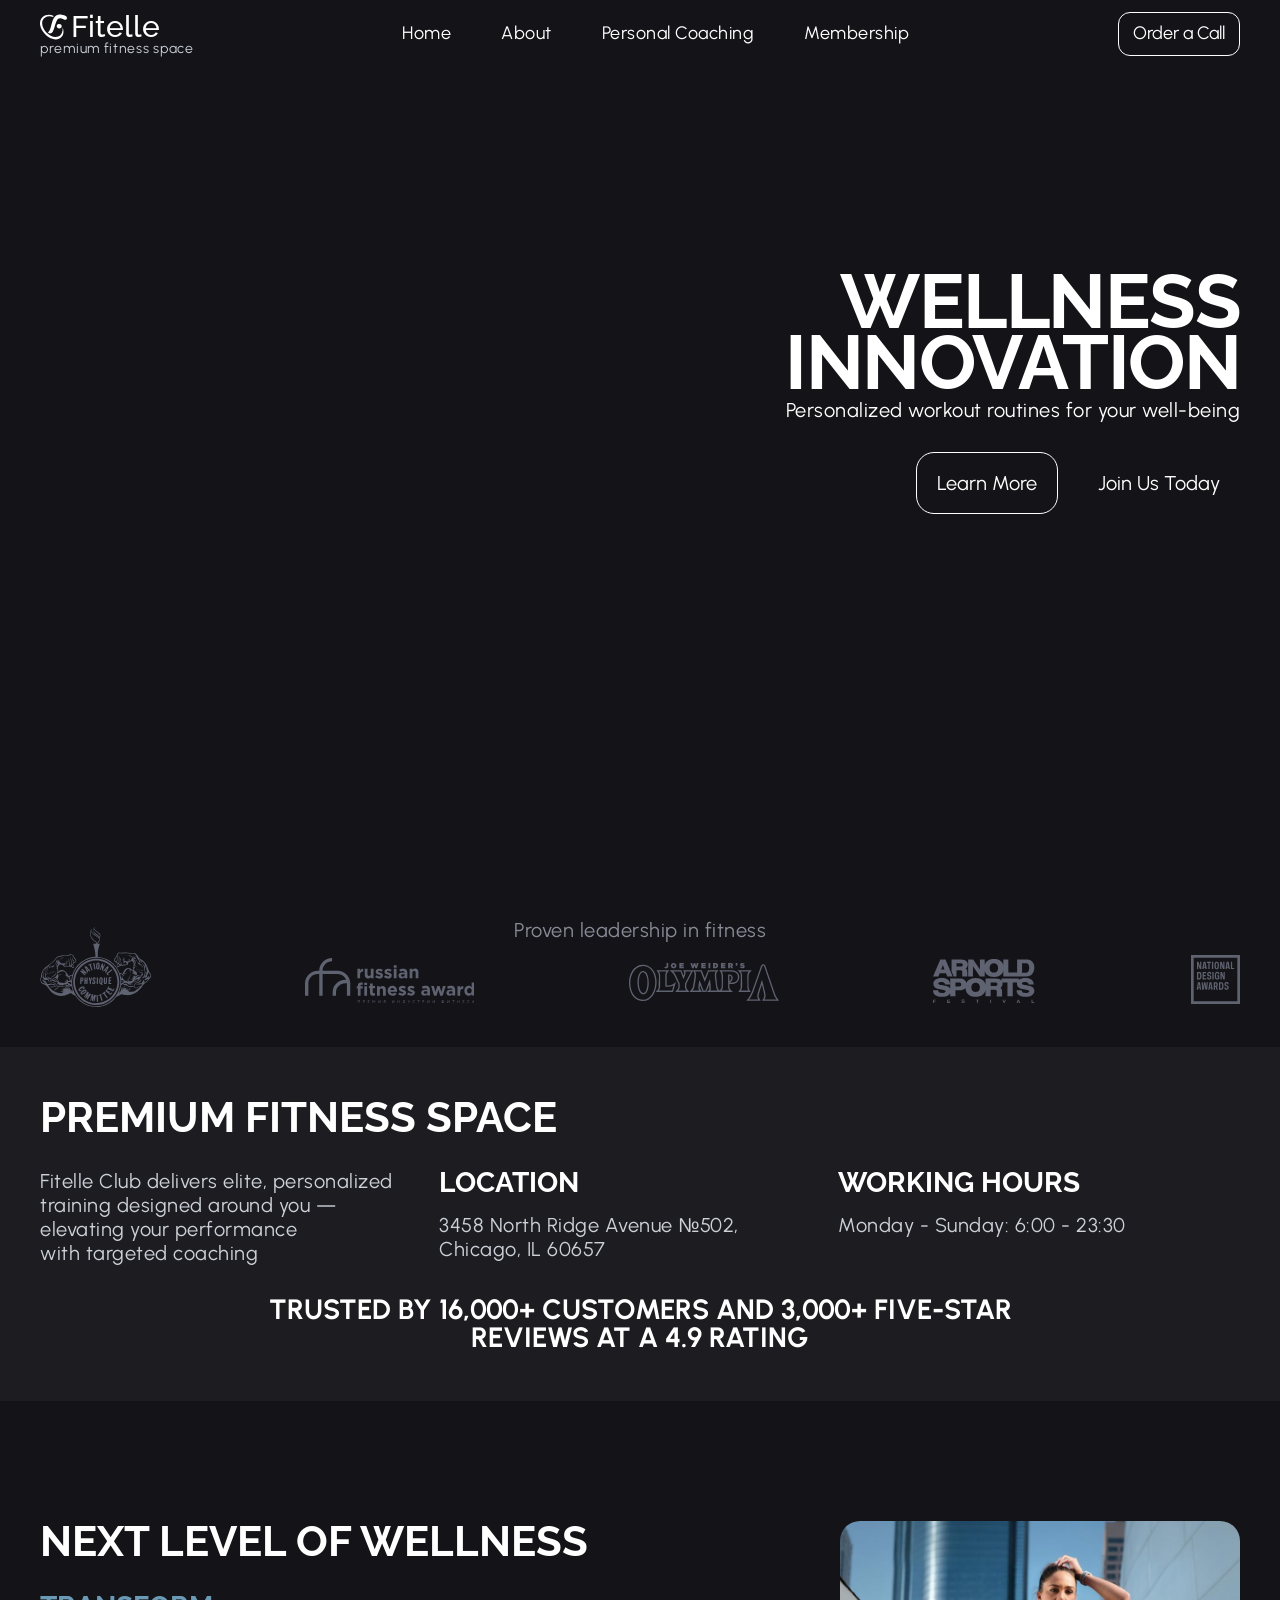
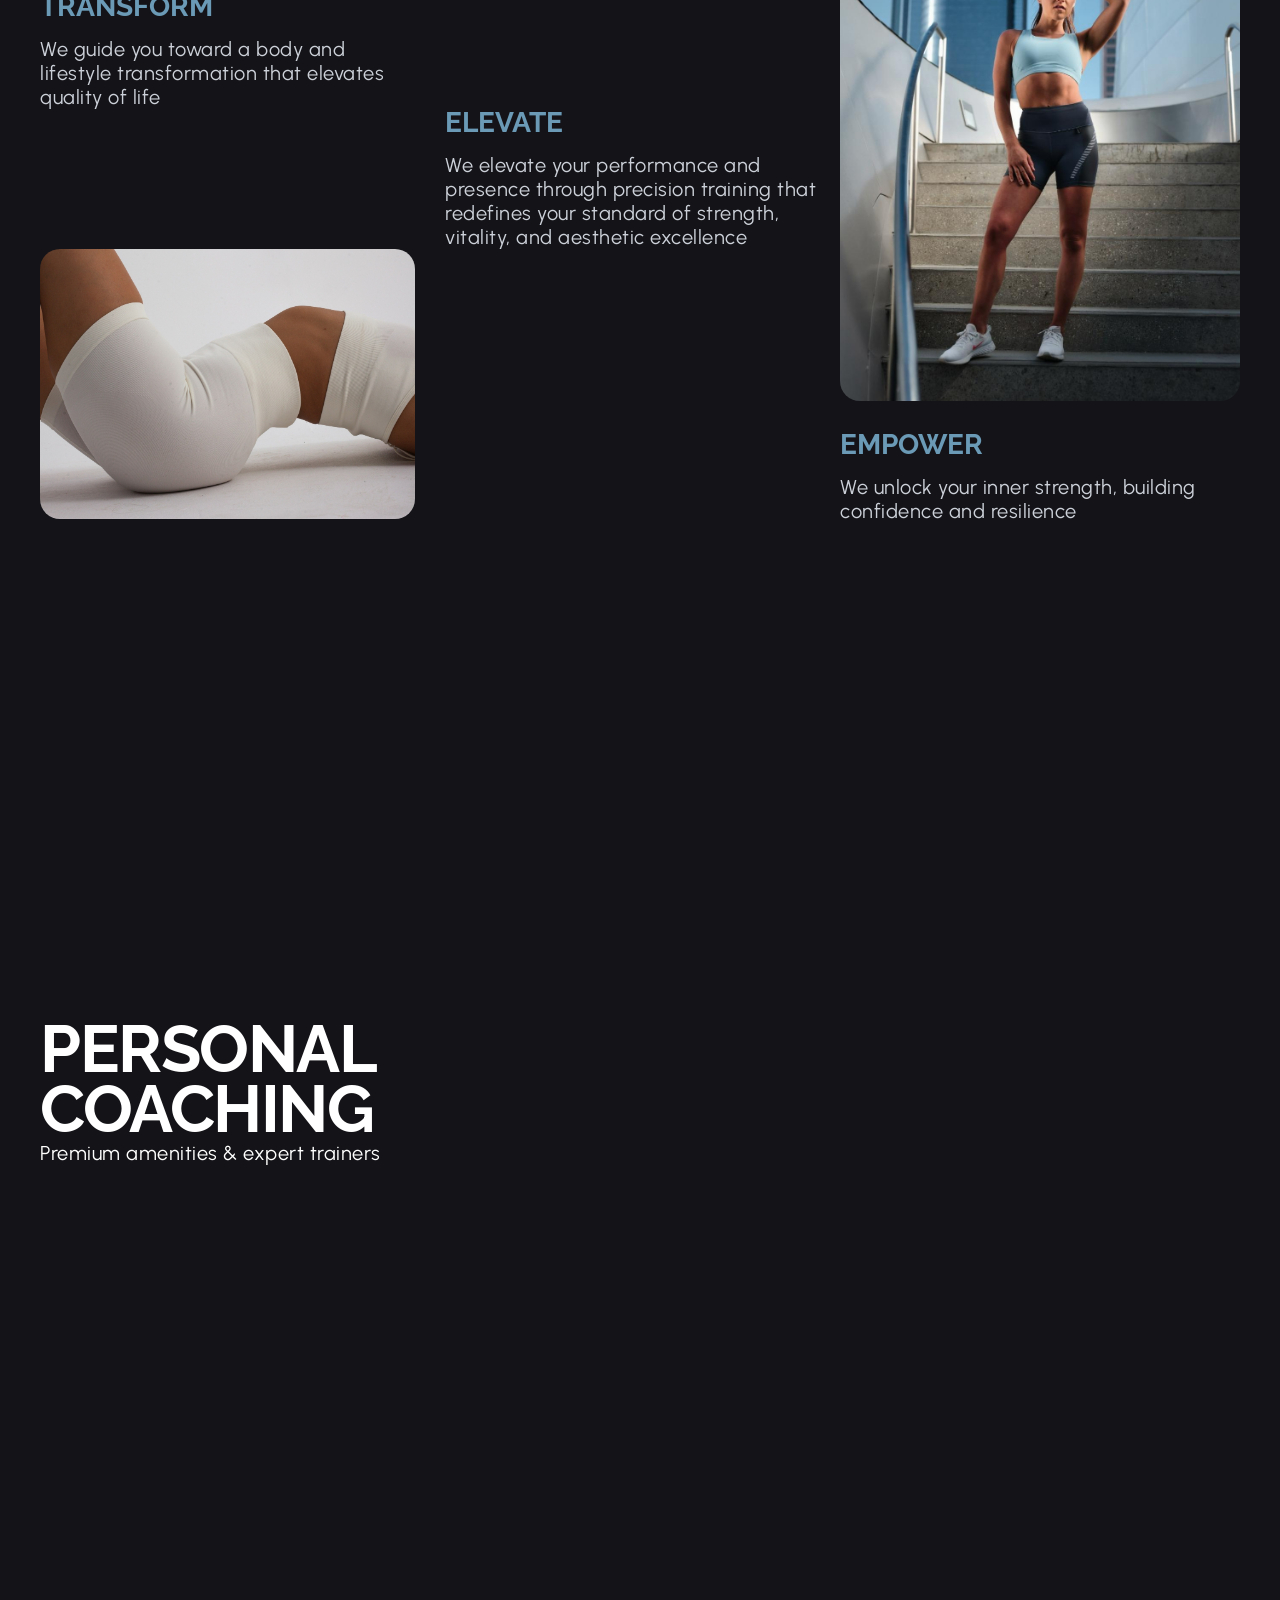
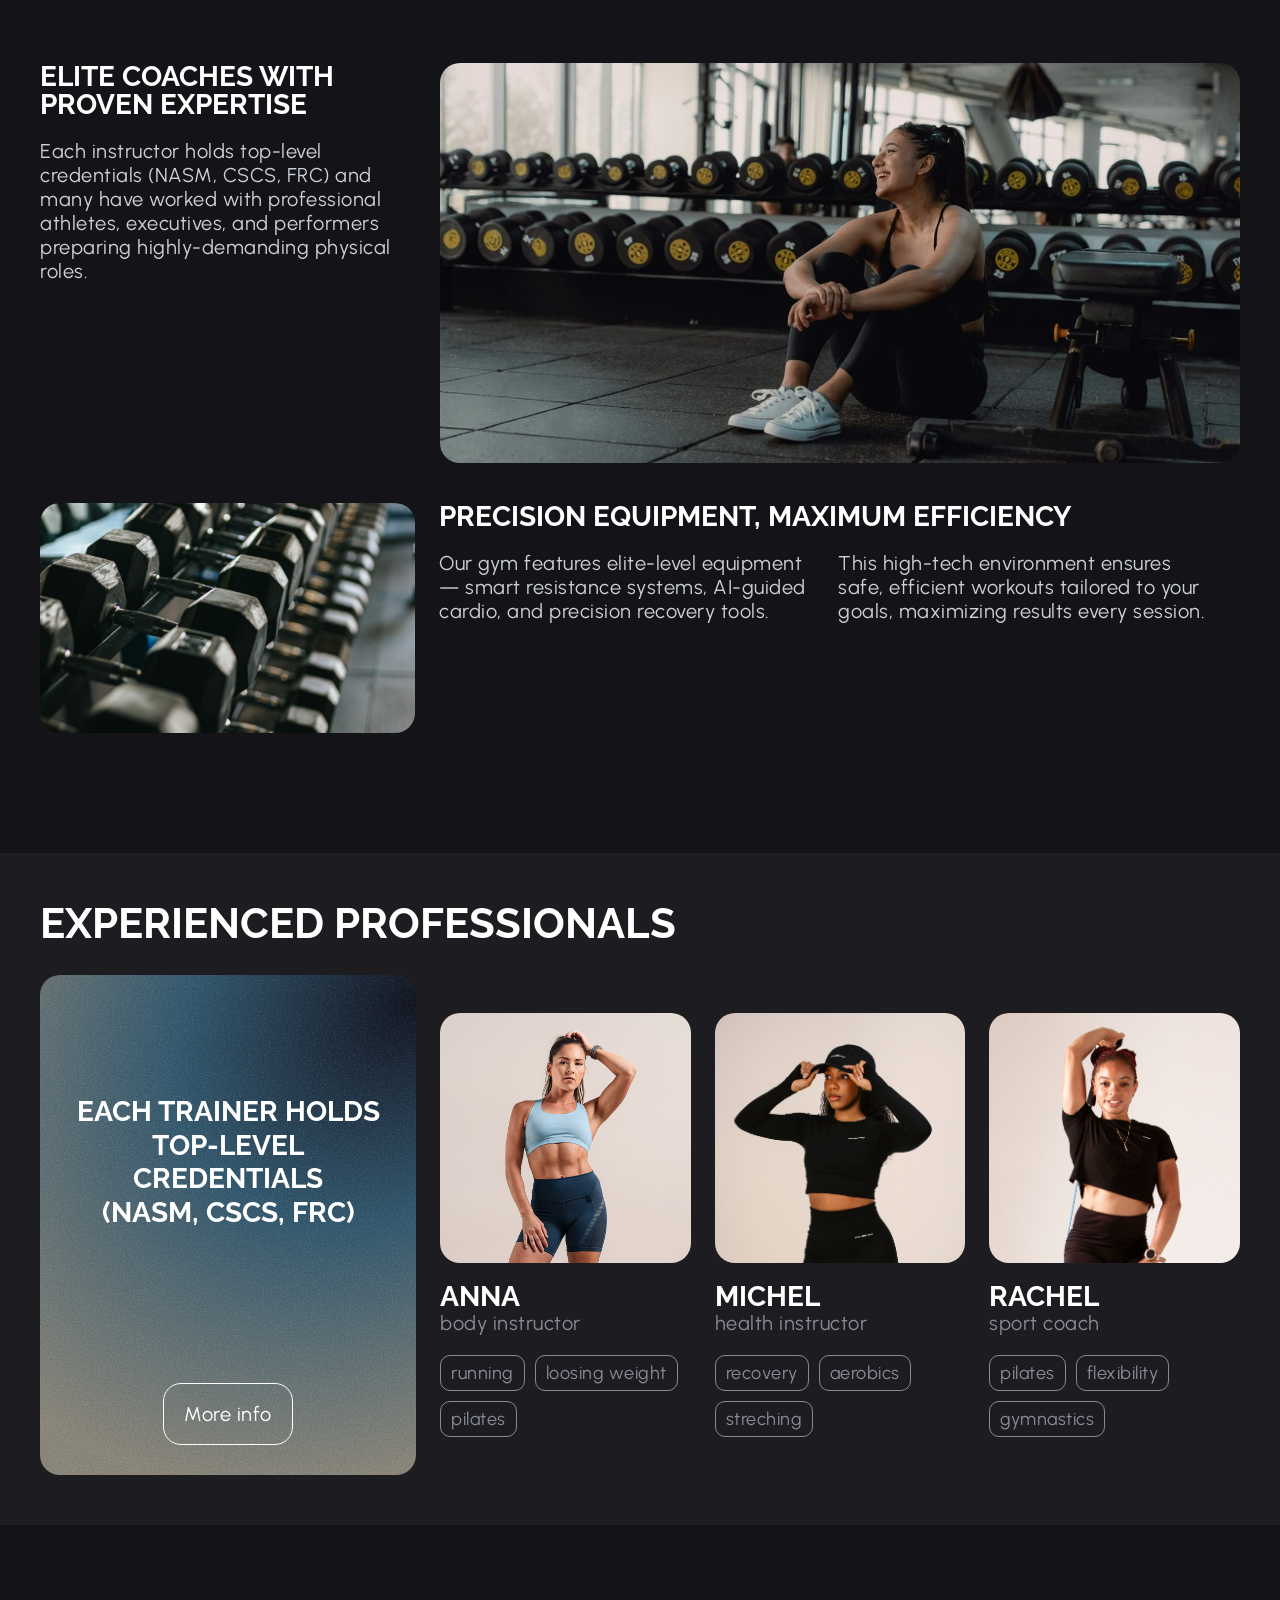
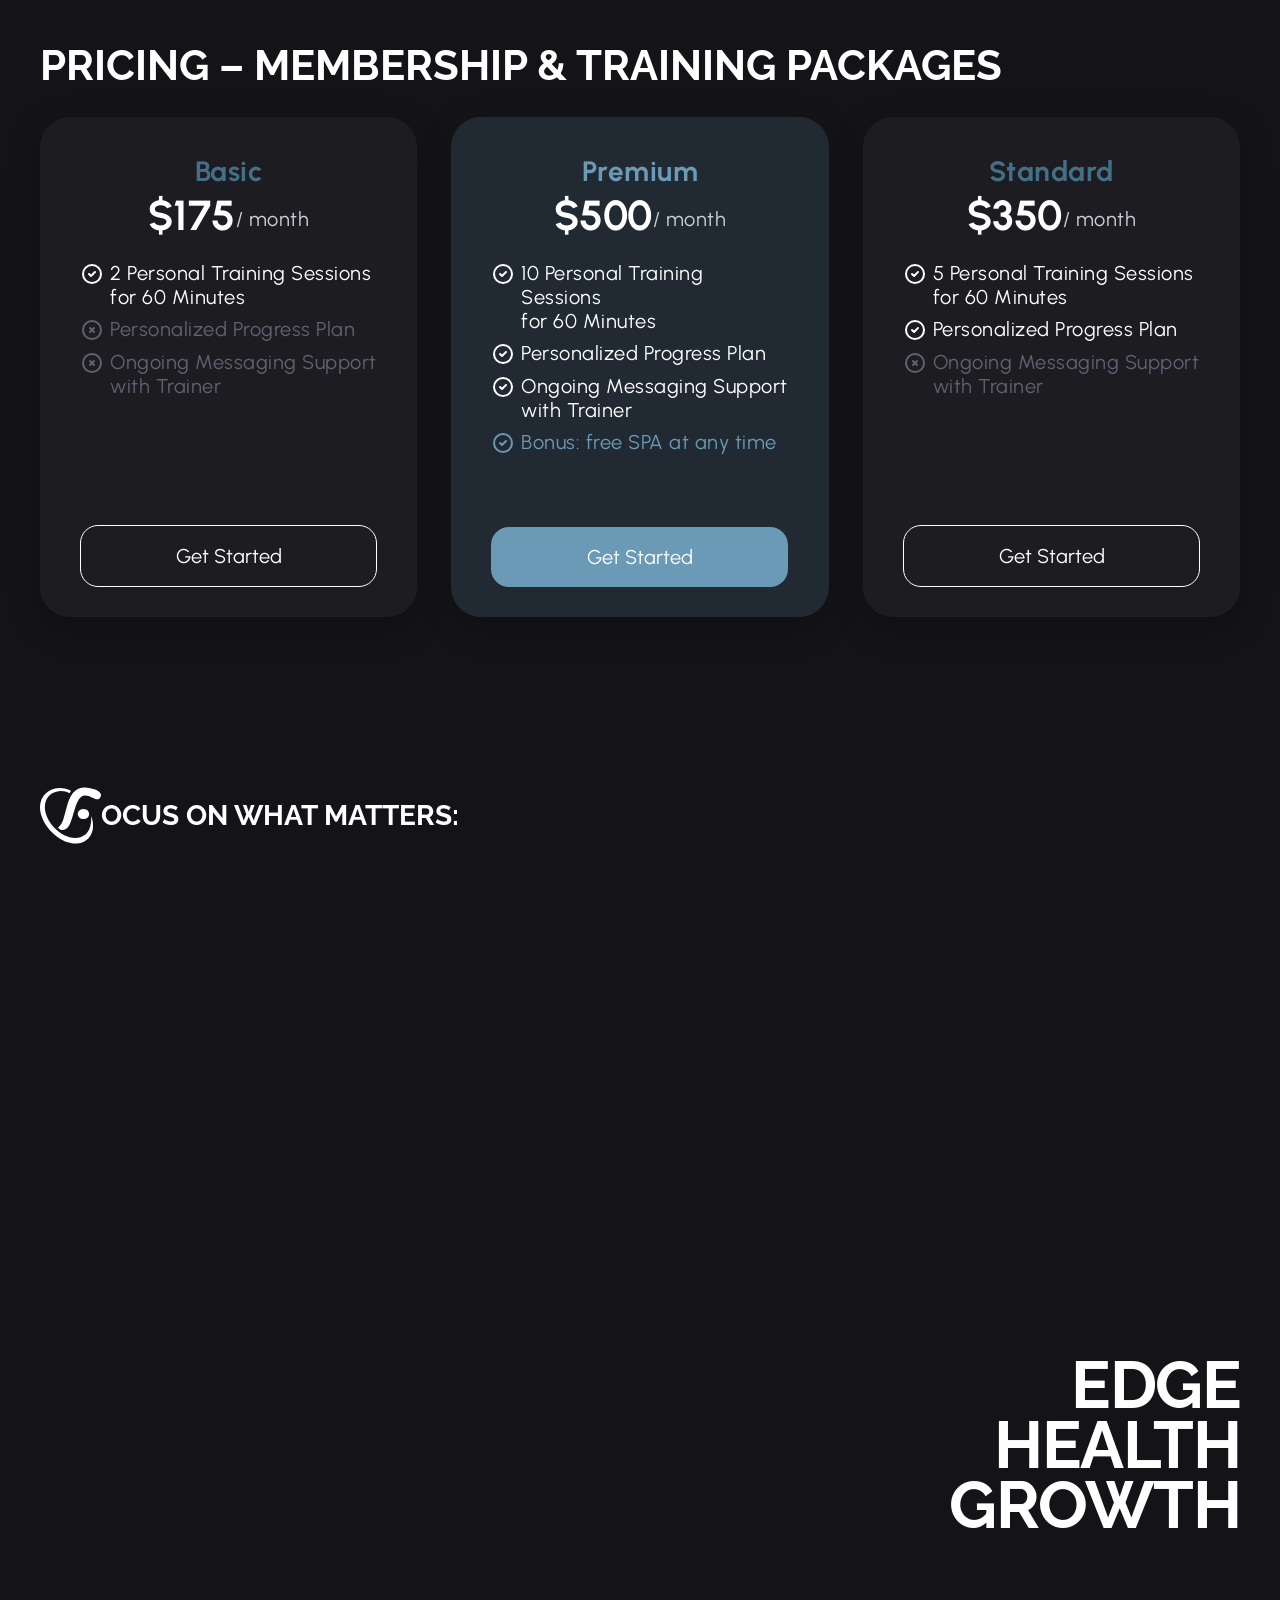
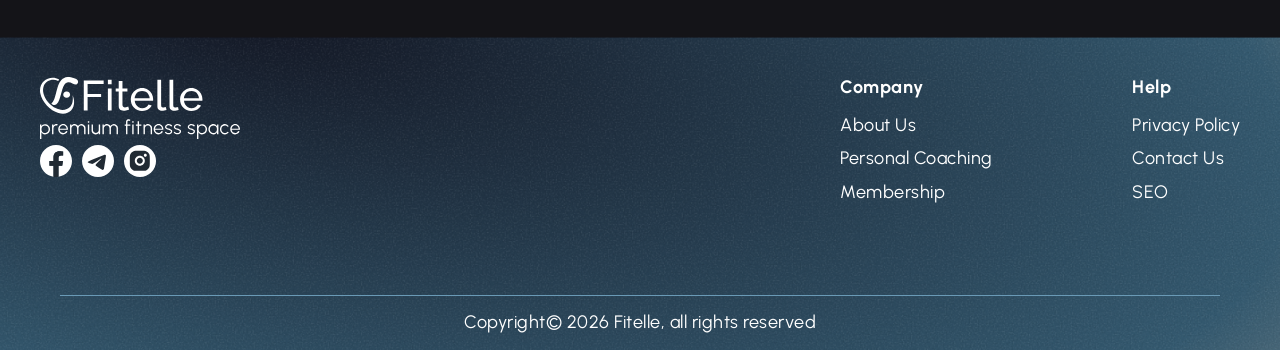
==== index.html @ 748b0beb "fitelle website for gym center" ====
<!DOCTYPE html>
<html lang="en">
  <head>
    <meta charset="UTF-8" />
    <meta name="viewport" content="width=device-width, initial-scale=1.0" />

    <link rel="preconnect" href="https://fonts.googleapis.com" />
    <link rel="preconnect" href="https://fonts.gstatic.com" crossorigin />
    <link
      href="https://fonts.googleapis.com/css2?family=Raleway:wght@100..900&family=Urbanist:wght@100..900&display=swap"
      rel="stylesheet"
    />
    <link rel="stylesheet" href="./styles/style.css" />
    <script src="./index.js" defer></script>
    <title>Fitelle – Premium Fitness</title>
  </head>
  <body>
    <!-- FORM -->
    <div class="overlay-form container">
      <div class="modal">
        <div class="exit-icon">
          <img src="./img/close-circle.svg" alt="" width="32" height="32" />
        </div>

        <div class="form-content">
          <img class="form-img" src="./img/gym-equipment.jpg" alt="" />
          <div class="form-text">
            <div>
              <div class="form-title">
                <h3>Join us today</h3>
                <p>
                  Enter your contact details<br />
                  and we`ll contact you shortly
                </p>
              </div>
              <div class="inputs">
                <input class="input-name" placeholder="Name" />
                <div class="input-phone">
                  <span>+1 </span>
                  <input class="input-phone-field" placeholder="999 999 9999" />
                </div>
              </div>
            </div>
            <div class="submit">
              <p class="privacy-policy">
                By clicking SUBMIT, I agree to the Fitelle
                <a>Terms & Conditions</a>, <a>Privacy Policy</a>.
              </p>
              <button class="submit-btn">Submit</button>
            </div>
          </div>
        </div>
      </div>
    </div>
    <header class="site-header">
      <!--Full Logo-->
      <div class="logo">
        <div class="logo-company">
          <img
            class="logo-icon"
            src="./img/Logo.svg"
            alt="Fitelle logo"
            width="27"
            height="26"
          />
          <span class="name-company">Fitelle</span>
        </div>
        <div class="logo-company-description">premium fitness space</div>
      </div>

      <!--navbar-->
      <nav class="nav">
        <div>
          <a href="index.html#home">Home</a>
          <a href="index.html#features">About</a>
          <a href="personal-coaching.html">Personal Coaching</a>
          <a href="index.html#price">Membership</a>
        </div>
      </nav>

      <button class="order-call-btn">Order a Call</button>
    </header>
    <section class="landing-page">
      <div id="home" class="landing-page-content container">
        <h1>wellness<br />innovation</h1>
        <div>Personalized workout routines for your well-being</div>
        <div class="main-page-buttons">
          <button class="more-info-btn">Learn More</button>
          <button class="cta-btn join-us-btn">Join Us Today</button>
        </div>
      </div>
    </section>

    <!-- AWARDS -->
    <section id="features" class="awards-section container">
      <div class="awards-title">Proven leadership in fitness</div>
      <div class="awards-logos">
        <img
          class="award-icon"
          src="img/npc-award-logo.svg"
          alt="npc-logo-award"
        />
        <img
          class="award-icon"
          src="img/russian-fitness-logo.svg"
          alt="russian-fitness-logo-award"
        />
        <img
          class="award-icon"
          src="img/olimpia-logo.svg"
          alt="olimpia-logo-award"
        />
        <img
          class="award-icon"
          src="img/arnold-sports-logo.svg"
          alt="arnold-sports-logo-award"
        />
        <img
          class="award-icon"
          src="img/national-design-logo.svg"
          alt="national-design-logo-award"
        />
      </div>
    </section>
    <!-- CLUB INFO -->
    <section class="goal-and-rating container">
      <h3>premium fitness space</h3>
      <div class="club-info">
        <div>
          <p>
            Fitelle Club delivers elite, personalized training designed around
            you — elevating your performance<br />with targeted coaching
          </p>
        </div>
        <div>
          <h4>location</h4>
          <p>3458 North Ridge Avenue №502, Chicago, IL 60657</p>
        </div>
        <div>
          <h4>working hours</h4>
          <p>Monday - Sunday: 6:00 - 23:30</p>
        </div>
      </div>
      <h4 class="rating">
        Trusted by 16,000+ customers and 3,000+ five-star<br />reviews at a 4.9
        rating
      </h4>
    </section>
    <!-- CLUB FEATURES -->
    <section class="club-features container">
      <div class="title-and-column">
        <h3>next level of wellness</h3>
        <div class="transform-elevate-column">
          <div class="transform column">
            <h4>Transform</h4>
            <p>
              We guide you toward a body and lifestyle transformation that
              elevates quality of life
            </p>
          </div>
          <div class="elevate column">
            <h4>Elevate</h4>
            <p>
              We elevate your performance and presence through precision
              training that redefines your standard of strength, vitality, and
              aesthetic excellence
            </p>
          </div>
        </div>
        <div>
          <img
            class="img-woman-lying"
            src="img/woman-lying.jpg"
            alt="woman-lying"
          />
        </div>
      </div>
      <div>
        <img
          class="img-woman-standing"
          src="img/woman-standing.jpg"
          alt="woman-standing"
        />
        <h4>Empower</h4>
        <p>We unlock your inner strength, building confidence and resilience</p>
      </div>
    </section>
    <!-- PERSONAL COACHING preview-->
    <section id="coaching" class="personal-coaching-preview">
      <div class="personal-coaching container">
        <h2>personal</h2>
        <h2>coaching</h2>

        <div>Premium amenities & expert trainers</div>
      </div>
    </section>
    <!-- PERSONAL COACHING-->
    <section class="personal-coaching-features container">
      <!-- First block-->
      <div class="pc-features-block">
        <!-- large-img line -->
        <div class="pc-block-line">
          <div>
            <h4>Elite Coaches with Proven Expertise</h4>
            <p>
              Each instructor holds top-level credentials (NASM, CSCS, FRC) and
              many have worked with professional athletes, executives, and
              performers preparing highly-demanding physical roles.
            </p>
          </div>
          <img
            class="personal-coaching-img-large"
            src="img/pc-woman-sitting.jpg"
            alt="Elite coach demonstrating proper form"
          />
        </div>

        <!-- small-img line -->
        <div class="pc-block-line">
          <img
            class="personal-coaching-img-small"
            src="img/gym-equipment.jpg"
            alt="Elite gym equipment setup"
          />

          <div>
            <h4>Precision Equipment, Maximum Efficiency</h4>
            <div class="pc-feature-double">
              <p class="personal-coaching-text">
                Our gym features elite-level equipment — smart resistance
                systems, AI-guided cardio, and precision recovery tools.
              </p>
              <p class="personal-coaching-text">
                This high-tech environment ensures safe, efficient workouts
                tailored to your goals, maximizing results every session.
              </p>
            </div>
          </div>
        </div>
      </div>
    </section>
    <!-- COACHES -->
    <section class="coaches">
      <div class="coaches-content container">
        <h3>experienced professionals</h3>

        <div class="coaches-row">
          <div class="gradient-card">
            <h4>
              Each trainer holds top-level credentials<br />(NASM, CSCS, FRC)
            </h4>

            <a href="personal-coaching.html" class="more-info-btn">
              More info
            </a>
          </div>

          <div class="coach-cards-list">
            <article class="coach-card">
              <img class="coach-photo" src="./img/trainer1.png" alt="trainer" />
              <div>
                <h4>Anna</h4>
                <div class="coach-specialization">body instructor</div>
              </div>
              <div class="coach-tags">
                <div class="tag">running</div>
                <div class="tag">loosing weight</div>
                <div class="tag">pilates</div>
              </div>
            </article>

            <article class="coach-card">
              <img class="coach-photo" src="./img/trainer2.png" alt="trainer" />
              <div>
                <h4>Michel</h4>
                <div class="coach-specialization">health instructor</div>
              </div>
              <div class="coach-tags">
                <div class="tag">recovery</div>
                <div class="tag">aerobics</div>
                <div class="tag">streching</div>
              </div>
            </article>

            <article class="coach-card">
              <img class="coach-photo" src="./img/trainer3.png" alt="trainer" />
              <div>
                <h4>Rachel</h4>
                <div class="coach-specialization">sport coach</div>
              </div>
              <div class="coach-tags">
                <div class="tag">pilates</div>
                <div class="tag">flexibility</div>
                <div class="tag">gymnastics</div>
              </div>
            </article>
          </div>
        </div>
      </div>
    </section>
    <!-- PRICING CARDS -->
    <section id="price" class="pricing container">
      <h3>pricing – membership & training packages</h3>

      <div class="price-cards-list">
        <!-- Basic -->
        <div class="price-card">
          <div class="tariff-details">
            <div class="tariff-name">Basic</div>
            <div class="price-details">
              <div class="price">$175</div>
              <div class="payment-period">/ month</div>
            </div>
          </div>

          <ul class="tariff-features-list">
            <li>
              <img class="feature-icon" src="./img/check-circle.svg" alt="" />
              <p>2 Personal Training Sessions for 60 Minutes</p>
            </li>
            <li class="is-disabled">
              <img class="feature-icon" src="./img/close-circle.svg" alt="" />
              <p>Personalized Progress Plan</p>
            </li>
            <li class="is-disabled">
              <img class="feature-icon" src="./img/close-circle.svg" alt="" />
              <p>Ongoing Messaging Support with Trainer</p>
            </li>
          </ul>

          <button class="pay-button pay-button--outline">Get Started</button>
        </div>

        <!-- Premium (accent) -->
        <div class="price-card price-card--accent">
          <!--модификатор для класса -->
          <div class="tariff-details">
            <div class="tariff-name tariff-name--accent">Premium</div>

            <div class="price-details">
              <div class="price">$500</div>
              <div class="payment-period">/ month</div>
            </div>
          </div>

          <ul class="tariff-features-list">
            <li>
              <img class="feature-icon" src="./img/check-circle.svg" alt="" />
              <p>10 Personal Training Sessions<br />for 60 Minutes</p>
            </li>
            <li>
              <img class="feature-icon" src="./img/check-circle.svg" alt="" />
              <p>Personalized Progress Plan</p>
            </li>
            <li>
              <img class="feature-icon" src="./img/check-circle.svg" alt="" />
              <p>Ongoing Messaging Support<br />with Trainer</p>
            </li>
            <li class="is-bonus">
              <svg
                width="24"
                height="25"
                viewBox="0 0 24 25"
                fill="none"
                xmlns="http://www.w3.org/2000/svg"
              >
                <circle
                  cx="12"
                  cy="13"
                  r="9"
                  stroke="#6A9AB6"
                  stroke-width="2"
                  stroke-linecap="round"
                  stroke-linejoin="round"
                />
                <path
                  d="M15 11L11 15L9 13"
                  stroke="#6A9AB6"
                  stroke-width="2"
                  stroke-linecap="round"
                  stroke-linejoin="round"
                />
              </svg>

              <p>Bonus: free SPA at any time</p>
            </li>
          </ul>

          <button class="pay-button pay-button--solid">Get Started</button>
        </div>

        <!-- Standard -->
        <div class="price-card">
          <div class="tariff-details">
            <div class="tariff-name">Standard</div>

            <div class="price-details">
              <div class="price">$350</div>
              <div class="payment-period">/ month</div>
            </div>
          </div>

          <ul class="tariff-features-list">
            <li>
              <img class="feature-icon" src="./img/check-circle.svg" alt="" />
              <p>5 Personal Training Sessions<br />for 60 Minutes</p>
            </li>
            <li>
              <img class="feature-icon" src="./img/check-circle.svg" alt="" />
              <p>Personalized Progress Plan</p>
            </li>
            <li class="is-disabled">
              <img class="feature-icon" src="./img/close-circle.svg" alt="" />
              <p>Ongoing Messaging Support<br />with Trainer</p>
            </li>
          </ul>

          <button class="pay-button pay-button--outline">Get Started</button>
        </div>
      </div>
    </section>
    <section class="footer-preview">
      <div class="footer-preview-content container">
        <div class="left-focus-text">
          <div class="f-text">
            <img
              class="F-symbol"
              src="img/Logo.svg"
              alt="F-symbol"
              height="57"
              width="61"
            />
            <h4>ocus on what matters:</h4>
          </div>
        </div>

        <div class="right-text">
          <div class="group-text">
            <h2>edge</h2>
            <h2>health</h2>
            <h2>growth</h2>
          </div>
        </div>
      </div>
    </section>
    <footer>
      <div class="footer-content container">
        <div class="flex-group">
          <div class="full-logo-and-social-media">
            <!--Logo + name + subtext-->

            <img src="./img/full-logo.svg" alt="Fitelle logo" />

            <!-- SVG SOCIAL MEDIA ICONS -->
            <div class="social-media">
              <a class="facebook icon" href="#">
                <svg
                  width="32"
                  height="32"
                  viewBox="0 0 32 32"
                  fill="none"
                  xmlns="http://www.w3.org/2000/svg"
                >
                  <g clip-path="url(#clip2)">
                    <path
                      d="M32 16C32 7.16344 24.8366 0 16 0C7.16344 0 0 7.16344 0 16C0 23.9859 5.85094 30.6053 13.5 31.8056V20.625H9.4375V16H13.5V12.475C13.5 8.465 15.8888 6.25 19.5434 6.25C21.2934 6.25 23.125 6.5625 23.125 6.5625V10.5H21.1075C19.12 10.5 18.5 11.7334 18.5 13V16H22.9375L22.2281 20.625H18.5V31.8056C26.1491 30.6053 32 23.9859 32 16Z"
                      fill="white"
                    />
                    <path
                      d="M22.2281 20.625L22.9375 16H18.5V13C18.5 11.7347 19.12 10.5 21.1075 10.5H23.125V6.5625C23.125 6.5625 21.2941 6.25 19.5434 6.25C15.8888 6.25 13.5 8.465 13.5 12.475V16H9.4375V20.625H13.5V31.8056C15.1566 32.0648 16.8434 32.0648 18.5 31.8056V20.625H22.2281Z"
                      fill="#212A33"
                    />
                  </g>
                  <defs>
                    <clipPath id="clip2">
                      <rect width="32" height="32" fill="white" />
                    </clipPath>
                  </defs>
                </svg>
              </a>

              <a class="tg icon" href="#">
                <svg
                  width="32"
                  height="32"
                  viewBox="0 0 40 40"
                  fill="none"
                  xmlns="http://www.w3.org/2000/svg"
                >
                  <path
                    d="M20 40C31.0457 40 40 31.0457 40 20C40 8.95431 31.0457 0 20 0C8.95431 0 0 8.95431 0 20C0 31.0457 8.95431 40 20 40Z"
                    fill="white"
                  />
                  <path
                    d="M7.4482 20.978C9.7862 19.6902 12.396 18.6153 14.8345 17.535C19.0297 15.7655 23.2415 14.0266 27.4959 12.4078C28.3236 12.132 29.8109 11.8623 29.9567 13.0889C29.8768 14.8252 29.5483 16.5514 29.323 18.2776C28.7511 22.0736 28.0901 25.8566 27.4455 29.6401C27.2234 30.9004 25.6447 31.5527 24.6345 30.7462C22.2068 29.1064 19.7605 27.4825 17.3638 25.8047C16.5788 25.007 17.3068 23.8614 18.0079 23.2917C20.0074 21.3212 22.1279 19.647 24.0229 17.5747C24.5341 16.3404 23.0237 17.3806 22.5256 17.6994C19.7882 19.5857 17.1179 21.5872 14.2319 23.2451C12.7577 24.0565 11.0396 23.3631 9.56606 22.9103C8.24491 22.3633 6.3089 21.8121 7.44806 20.9781L7.4482 20.978Z"
                    fill="#212A33"
                  />
                </svg>
              </a>

              <a class="inst icon" href="#">
                <svg
                  width="32"
                  height="32"
                  viewBox="0 0 32 32"
                  fill="none"
                  xmlns="http://www.w3.org/2000/svg"
                >
                  <rect width="32" height="32" rx="16" fill="white" />
                  <path
                    fill-rule="evenodd"
                    clip-rule="evenodd"
                    d="M6.47208 9.09442C5.81812 10.3779 5.81812 12.058 5.81812 15.4184V16.2184C5.81812 19.5787 5.81812 21.2588 6.47208 22.5423C7.04732 23.6713 7.9652 24.5892 9.09417 25.1644C10.3776 25.8184 12.0578 25.8184 15.4181 25.8184H16.2181C19.5784 25.8184 21.2586 25.8184 22.5421 25.1644C23.671 24.5892 24.5889 23.6713 25.1642 22.5423C25.8181 21.2588 25.8181 19.5787 25.8181 16.2184V15.4184C25.8181 12.058 25.8181 10.3779 25.1642 9.09442C24.5889 7.96544 23.671 7.04756 22.5421 6.47232C21.2586 5.81836 19.5784 5.81836 16.2181 5.81836H15.4181C12.0578 5.81836 10.3776 5.81836 9.09417 6.47232C7.9652 7.04756 7.04732 7.96544 6.47208 9.09442ZM22.8181 10.3184C22.8181 11.1468 22.1465 11.8184 21.3181 11.8184C20.4897 11.8184 19.8181 11.1468 19.8181 10.3184C19.8181 9.48993 20.4897 8.81836 21.3181 8.81836C22.1465 8.81836 22.8181 9.48993 22.8181 10.3184ZM15.8181 20.8184C18.5795 20.8184 20.8181 18.5798 20.8181 15.8184C20.8181 13.0569 18.5795 10.8184 15.8181 10.8184C13.0567 10.8184 10.8181 13.0569 10.8181 15.8184C10.8181 18.5798 13.0567 20.8184 15.8181 20.8184Z"
                    fill="#212A33"
                  />
                  <path
                    d="M18.8181 15.8184C18.8181 17.4752 17.475 18.8184 15.8181 18.8184C14.1613 18.8184 12.8181 17.4752 12.8181 15.8184C12.8181 14.1615 14.1613 12.8184 15.8181 12.8184C17.475 12.8184 18.8181 14.1615 18.8181 15.8184Z"
                    fill="#212A33"
                  />
                </svg>
              </a>
            </div>
          </div>

          <div class="footer-columns">
            <div>
              <div class="footer-column-title">Company</div>
              <div class="footer-column-list">
                <ul>
                  <li><a href="#features">About Us</a></li>
                  <li>
                    <a href="personal-coaching.html">Personal Coaching</a>
                  </li>
                  <li><a href="#price">Membership</a></li>
                </ul>
              </div>
            </div>
            <div>
              <div class="footer-column-title">Help</div>
              <div class="footer-column-list">
                <ul>
                  <li><a href="">Privacy Policy</a></li>
                  <li><a href="">Contact Us</a></li>
                  <li><a href="">SEO</a></li>
                </ul>
              </div>
            </div>
          </div>
        </div>
        <div class="copyright container">
          <div class="line-divider"></div>
          <div>
            Copyright&copy <span class="year"></span> Fitelle, all rights
            reserved
          </div>
        </div>
      </div>
    </footer>
  </body>
</html>
---- styles/style.css ----
@import "./vars.css";

* {
  margin: 0;
  padding: 0;
  box-sizing: border-box;
}

body {
  font-family: "Urbanist", sans-serif;
  font-size: 20px; /*размер самого маленького шрифта*/
  letter-spacing: 0.5px;
  line-height: 1.2;
  background-color: var(--bg-dark-1);
  color: var(--text-white-1);
}
input {
  font-family: "Urbanist", sans-serif;
  font-size: 20px;
}
h1,
h2,
h3,
h4 {
  font-family: "Raleway", serif;
  font-weight: 700;
  text-transform: uppercase;
  line-height: 1;
  letter-spacing: 0px;
}

h1 {
  line-height: 0.8;
  font-size: 76px;
  letter-spacing: -1.5px;
}

h2 {
  font-size: 66px;
  letter-spacing: -1.5px;
  line-height: 0.85;
  margin-bottom: 4px;
}

h3 {
  font-size: 42px;
}
h4 {
  font-size: 28px;
}

p {
  font-size: 20px;
}

a {
  text-decoration: none;
  color: var(--text-white-1);
  transition: color 0.2s ease;
}

a:hover {
  color: var(--text-brand-blue);
}
a:active {
  transform: scale(0.98) translateY(0.5px);
}

button {
  border: none;
  color: inherit;
  padding: 18px 20px;
  border-radius: 18px;
  font: inherit;
  cursor: pointer;
  transform: translateZ(0) scale(1);
  transition: transform 0.2s cubic-bezier(0.23, 1, 0.32, 1), color 0.2s,
    background-color 0.2s, border-color 0.2s;

  touch-action: manipulation; /* убирает 200ms задержку на iOS/Android
предотвращает случайные жесты типа увеличения или перемещения страницы */
  will-change: transform; /*Подсказка браузеру: какие свойства элемента 
   будут анимироваться в будущем. */
}

button:hover {
  transform: translateY(-2px);
}

button:active {
  transform: scale(0.98) translateY(0.5px);
}

/* ALL BUTTONs STATES */
.order-call-btn:hover {
  border-color: var(--text-brand-blue);
  color: var(--text-brand-blue);
}

.more-info-btn:hover {
  border-color: var(--bg-dark-1);
  color: var(--bg-dark-1);
}

.cta-btn:hover {
  background-color: var(--bg-dark-3);
}

.pay-button:hover {
  border-color: var(--text-brand-blue);
  color: var(--text-brand-blue);
}

.pay-button--solid:hover {
  color: var(--text-white-1);
}
/* social-media icons */
.icon:hover {
  transform: translateY(0.5px);
}

.site-header {
  position: sticky;
  top: 0;
  z-index: 1000; /* Stacks above other content */
  /* Add other styles like background-color, height, etc. */
}

/* LANDING */
.landing-page {
  background-image: url("../img/main-page-cover.png");
  min-height: 90vh;
  background-size: cover;
  background-position: center;
  background-repeat: no-repeat;
  display: flex;
  flex-direction: column;
}
.site-header {
  width: 100%;
  height: 68px;
  display: flex; /* ставим элементы в одну строку */
  justify-content: space-between; /* одинаковое расстояние м\ду лого, навигацией и кнопкой */
  align-items: center; /* выравниваем по вертикали по центру */
  padding-inline: max(
    calc(50% - var(--container-max) / 2),
    20px
  ); /* ↓ 600px — половина от 1200px */
  background-color: var(--bg-dark-1);
  margin: 0 auto; /* центрируем этот блок внутри 1920 */
  font-size: 18px;
}

/*LOGO*/
.logo {
  display: block;
}
.logo-company {
  display: flex;
  align-items: center;
  gap: 4px;
}
.name-company {
  font-family: "Raleway", serif;
  font-weight: 500;
  font-size: 30px;
  line-height: 1;
  letter-spacing: normal;
}
.logo-company-description {
  font-size: 14px;
  color: var(--text-white-2);
  line-height: 1;
  letter-spacing: 0.7px;
  margin: 0;
}

/* NAV */

.nav div {
  display: flex;
  gap: 10px;
}

.nav a {
  padding: 10px 20px;
}

/* BUTTON-HEADER */
.order-call-btn {
  background-color: transparent;
  padding: 10px 14px;
  border: 1px solid var(--text-white-1);
  border-radius: 12px;
}

.landing-page-content {
  height: 650px;
  display: flex;
  flex-direction: column;
  justify-content: center; /* по вертикали центр */
  align-items: flex-end;
  row-gap: 4px;
  text-align: right;
}

.main-page-buttons {
  margin-top: 26px;
  display: flex; /* элементы в одну строку */
  gap: 20px;
}

.more-info-btn {
  display: inline-flex;
  align-items: center;
  justify-content: center;

  padding: 18px 20px;
  border-radius: 18px;
  border: 1px solid var(--text-white-1);

  background-color: transparent;
  color: inherit;
  text-decoration: none;
  cursor: pointer;

  transition: transform 0.2s ease, border-color 0.2s ease;
}

.cta-btn {
  background-color: var(--bg-dark-1);
}

/* FORM */
.overlay-form {
  display: none;
  position: fixed;
  z-index: 1;
  width: 100%;
  height: 100%;
  overflow: auto;
  background-color: var(--bg-dark-transparent);
}
.is-open {
  display: block;
}
.modal {
  left: 50%;
  transform: translate(-50%, 0);
  top: 90px;
  position: relative;
  max-width: 980px;
  border-radius: 30px;
  border: 1px solid var(--text-white-1);
  padding: 50px;
  background-color: var(--bg-dark-1);
}
.exit-icon {
  cursor: pointer;
  position: absolute;
  top: 14px;
  right: 14px;
}
.form-content {
  display: grid;
  grid-template-columns: 540px 1fr; /* match mockup image width */
  gap: 30px;
  width: 100%;
}
.form-text {
  max-width: 300px;
  display: flex;
  flex-direction: column;
  justify-content: space-between;
}

.form-title h3 {
  margin-bottom: 12px;
  letter-spacing: -1px;
}

.inputs {
  display: flex;
  flex-direction: column;
  gap: 12px;
  margin-top: 30px;
}
.input-name {
  color: var(--text-grey-1);
  background-color: transparent;
  display: flex;
  padding: 10px 14px;
  border-radius: 12px;
  border: 1px solid var(--text-white-1);
  gap: 14px;
}
.input-phone {
  display: flex;
  padding: 10px 14px;
  gap: 14px;
  align-items: center;
  border-radius: 12px;
  border: 1px solid var(--text-white-1);
}
.input-name,
.input-phone input {
  color: var(--text-white-1);
}

.input-phone input {
  border: none;
  outline: none;
  background-color: transparent;
}
.submit {
  display: flex;
  flex-direction: column;
  gap: 12px;
}
.privacy-policy {
  color: var(--text-grey-1);
  font-size: 14px;
}
.submit-btn {
  background-color: transparent;
  border: 1px solid var(--text-white-1);
}
.form-img {
  width: 100%;
  height: 420px;
  border-radius: 20px;
  object-fit: cover;
  display: block;
}
/* AWARDS */
.awards-section {
  padding-block: 40px;
}

.awards-title {
  color: var(--text-grey-1);
  text-align: center;
  margin-bottom: 12px;
}

.awards-logos {
  display: flex;
  justify-content: space-between;
  align-items: center;
}
.awards-logos img:first-child {
  margin-top: -27px; /* вытащили за контейнер */
}

/* ---- О ЦЕНТРЕ ---- */
.goal-and-rating {
  background-color: var(--bg-dark-2);
  padding-block: 50px;

  display: flex;
  flex-direction: column;
  row-gap: 30px;
}
.goal-and-rating p {
  color: var(--text-white-2);
}
/* ---- КОНТЕЙНЕР из ТРЁХ КОЛОНОК ---- */
.club-info {
  display: flex;
  align-items: flex-start;
  column-gap: 24px;
}
.club-info div {
  width: 375px;
}
.club-info div h4 {
  margin-bottom: 16px;
}

.rating {
  text-align: center;
  font-family: "Urbanist", sans-serif;
}

/* БЛОК ПРЕИМУЩЕСТВА NEXT LEVEL OF FITNESS*/
.club-features {
  padding-block: 120px;
  display: grid;
  grid-template-columns: 65% 35%;
  justify-content: space-between;
  gap: 20px; /*расстояние между колонкой с картинкой справа 
  и блоком (из 2 подколонок) слева*/
}
.club-features p {
  color: var(--text-white-2);
}
.transform-elevate-column {
  display: flex;
  flex-direction: column;
}
.club-features h3 {
  margin-bottom: 30px; /*отсуп от  next level of fitness */
}
.club-features h4 {
  color: var(--text-brand-blue);
  margin-bottom: 16px; /* расстояние между h4 и текстом */
}
.title-and-column {
  display: flex;
  flex-direction: column;
}
.column {
  width: 375px;
}
.elevate {
  /* align-self: flex-end; */
  margin-left: auto;
}
.img-woman-standing {
  width: 400px;
  height: 480px;
  object-fit: cover;
  border-radius: 20px;
  display: block;
  margin-bottom: 30px; /*отсуп от картинки к h4 */
}
.img-woman-lying {
  width: 375px;
  height: 270px;
  object-fit: cover;
  border-radius: 20px;
  display: block;
}

/*PESONAL TRAINING PAGE*/
.personal-coaching-preview {
  background-image: url("../img/cover-coaching-page.png");
  background-size: cover;
  background-position: center;
  background-repeat: no-repeat;
  min-height: 100vh;

  width: 100%;
  display: flex;
  align-items: center; /* вертикальная центровка содержимого */
}
.personal-coaching-features {
  padding-block: 120px;
  display: flex;
  flex-direction: column;
}

.pc-features-block {
  display: flex;
  flex-direction: column;
  gap: 40px;
}

.pc-block-line {
  display: flex;
  gap: 24px;
  align-items: flex-start;
}

.pc-block-line p {
  max-width: 375px; /*  Won't exceed this, but shrinks on smaller screens */
  width: 100%; /*  Takes available space */
  color: var(--text-white-2);
}
.pc-block-line h4 {
  margin-bottom: 20px;
}
.pc-feature-double {
  display: flex;
  gap: 24px;
}
.personal-coaching-img-large {
  max-width: 800px; /*  Doesn't exceed desktop size */
  width: 100%; /*  Responsive on tablets/mobile */
  height: auto; /*  Maintains aspect ratio */
  aspect-ratio: 2 / 1; /* Consistent 2:1 ratio */
  object-fit: cover;
  border-radius: 20px;
  display: block;
}

.personal-coaching-img-small {
  max-width: 375px;
  width: 100%;
  height: auto;
  aspect-ratio: 375 / 230; /*  Prevents layout shift */
  object-fit: cover;
  border-radius: 20px;
  display: block;
}

/* COACHES */
.coaches {
  background-color: var(--bg-dark-2);
  padding-block: 50px;
}
.coaches h3 {
  margin-bottom: 30px;
}
/* общий ряд: слева градиент, справа список */
.coaches-row {
  display: flex;
  gap: 24px;
  align-items: stretch; /* важно: растягиваем обе колонки одинаково */
  align-items: center;
  flex-wrap: wrap;
}

.gradient-card {
  background-image: url("../img/gradient.png");
  width: 376px;
  min-height: 500px;
  background-size: cover;
  background-position: center;
  background-repeat: no-repeat;
  border-radius: 20px;

  padding: 120px 30px 30px; /* same as padding-inline: 30px;
                                padding-top: 60px;
                                padding-bottom: 30px; */

  display: flex;
  flex-direction: column;
  justify-content: space-between;
  align-items: center; /*фиксирует размер кнопки*/
  flex: 0 0 376px; /* фиксируем ширину в flex-строке, 0 (grow) — не растягивайся, 
0 (shrink) — не сжимайся
376px (basis) — базовая ширина*/
}
.gradient-card h4 {
  line-height: 120%;
  text-align: center;
}

/* RIGHT cards list */
.coach-cards-list {
  display: flex;
  gap: 24px;
  flex: 1; /* занимает всё оставшееся место */
  align-items: stretch;
}
.coach-card {
  flex: 1; /*Каждая карточка получает одинаковую ширину*/
  min-width: 0; /* чтобы текст не раздвигал карточку
  Во flex-элементах по умолчанию min-width:auto, и длинный текст может раздвигать карточку шире, чем нужно.
  min-width:0 разрешает карточке сжиматься и не ломать сетку. */
  display: flex;
  flex-direction: column;
  gap: 20px;
}
.coach-photo {
  width: 100%;
  aspect-ratio: 1 / 1; /* квадрат */
  object-fit: cover;
  border-radius: 20px;
  display: block; /*block превращает картинку в блочный элемент:
  -она занимает свою строку
  -baseline больше не участвует
  -исчезает лишняя щель снизу
  -проще контролировать размеры и отступы*/
}
.coach-specialization {
  color: var(--text-grey-1);
}

/* tags */
.coach-tags {
  display: flex;
  flex-wrap: wrap;
  gap: 10px;
}
.tag {
  font-size: 18px;
  padding: 8px 10px;
  color: var(--text-grey-1);
  border: 1px solid var(--text-grey-1);
  border-radius: 10px;
  line-height: 1;
}

/* PRICE CARDS */

.pricing {
  padding-block: 120px;
}
.pricing h3 {
  margin-bottom: 30px;
}
.price-cards-list {
  display: flex;
  gap: 34px;
  align-items: stretch;
  flex-wrap: wrap;
}
/* usual cards + other content in accent card*/
.price-card {
  padding: 40px 40px 30px;
  background-color: var(--bg-dark-2);
  border-radius: 30px;
  display: flex;
  flex-direction: column;
  min-height: 500px;
  flex: 1;
  box-shadow: var(--border-shadow);
}
.price-card--accent {
  background: var(--bg-dark-3);
}

.tariff-name {
  font-weight: 700;
  line-height: 1;
  font-size: 28px;
  color: var(--button-brand-blue);
}
.tariff-name--accent {
  color: var(--text-brand-blue);
}
.tariff-name--accent ul li:last-child {
  color: var(--text-brand-blue);
}
.tariff-details {
  text-align: center;
  justify-content: center;
  display: grid;
  gap: 10px;
  margin-bottom: 24px;
}

.price-details {
  display: flex;
  align-items: flex-end;
}

.price {
  font-size: 42px;
  line-height: 1;
  font-weight: 700;
}
.payment-period {
  line-height: 180%;
  color: var(--text-white-2);
}
.tariff-features-list {
  display: flex;
  flex-direction: column;
  gap: 8px;
  list-style: none;
}
.tariff-features-list li {
  /*отступ между иконкой и текстом*/
  display: flex;
  gap: 6px;
  align-items: flex-start;
}
.feature-icon {
  margin-top: 1px;
}
.tariff-features-list li.is-disabled {
  color: var(--text-grey-2); /* “затемнение” строки c крестиком*/
}
.is-bonus {
  color: var(--text-brand-blue);
}
.tariff-features p {
  flex-wrap: wrap;
}
.pay-button {
  margin-top: auto;
  background-color: transparent;
  border: 1px solid var(--text-white-1);
}
.pay-button--solid {
  background-color: var(--text-brand-blue);
  border: none;
}

/*FOOTER PREVIEW*/
.footer-preview {
  background-image: url("../img/footer-cover.png");
  background-size: cover;
  background-position: center;
  background-repeat: no-repeat;
}
.footer-preview-content {
  min-height: 100vh;
  display: flex;
  flex-direction: row;
  justify-content: space-between;
}
.left-focus-text {
  display: flex;
  align-items: flex-start;
  padding-top: 50px;
}
.f-text {
  display: flex;
  align-items: center;
}
.right-text {
  display: flex;
  flex-direction: column;
  justify-content: flex-end; /*  прижимаем вниз */

  text-align: right;
  flex: 1;
  padding-bottom: 100px; /* отступ от низа как в макете */
}
.group-text {
  display: flex;
  flex-direction: column;
}
/*FOOTER*/
footer {
  background-image: url("../img/footer1.png");
  background-size: cover;
  background-position: center;
  background-repeat: no-repeat;
}

.footer-content {
  padding-top: 40px;
  font-size: 18px;
}

.flex-group {
  display: flex;
  justify-content: space-between;
  margin-bottom: 80px;
}

.full-logo-and-social-media {
  display: flex;
  flex-direction: column;
  gap: 6px;
}

/*иконки соц-сетей*/
.social-media {
  margin-top: 0px;
  display: flex;
  flex-direction: row;
  gap: 10px;
}

.footer-columns {
  display: flex;
  justify-content: space-between;
  width: 400px;
}

.footer-column-list ul {
  list-style: none;
}

.footer-column-list li {
  margin-bottom: 12px;
}

.footer-column-title {
  font-weight: 700;
  margin-bottom: 16px;
}

.copyright {
  font-size: 18px;
  display: flex;
  flex-direction: column;
  align-items: center;
  padding-bottom: 16px;
}

.line-divider {
  width: 100%;
  border-bottom: 1px solid var(--text-brand-blue);
  margin-bottom: 16px;
}
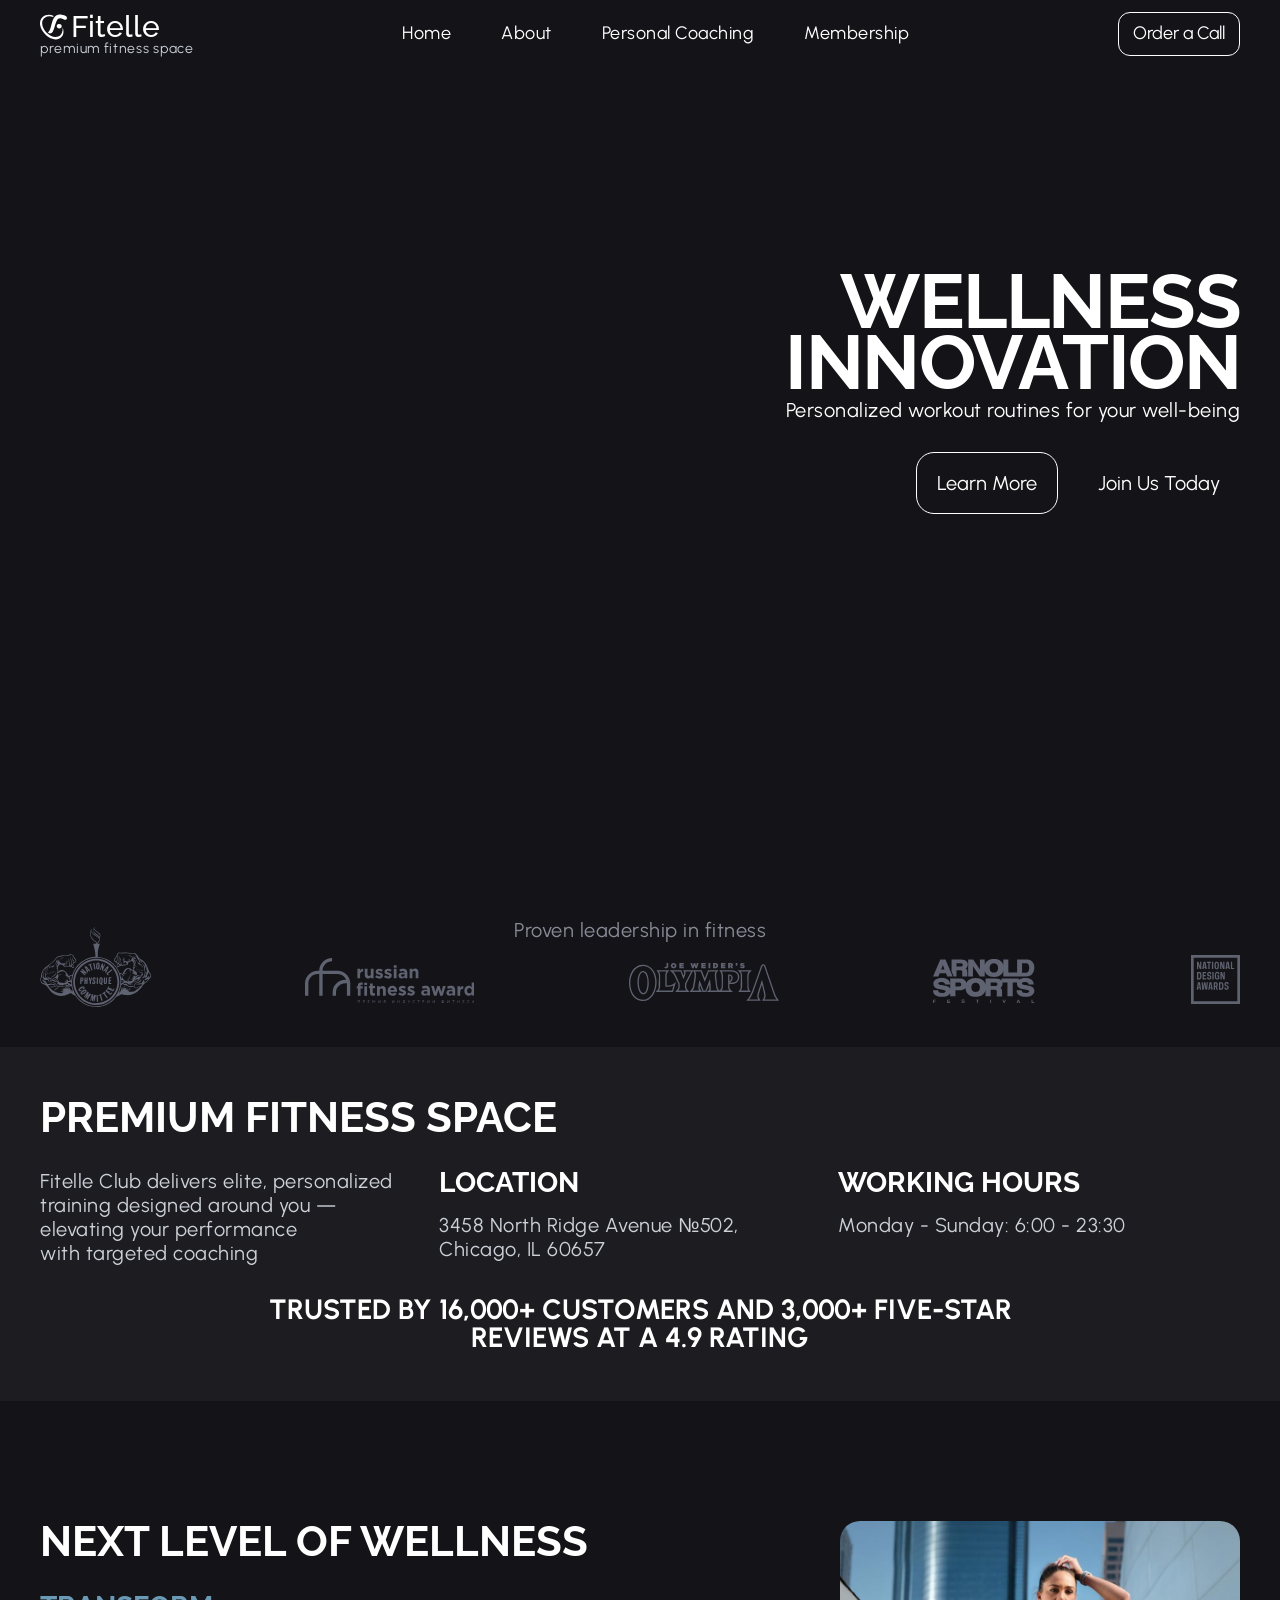
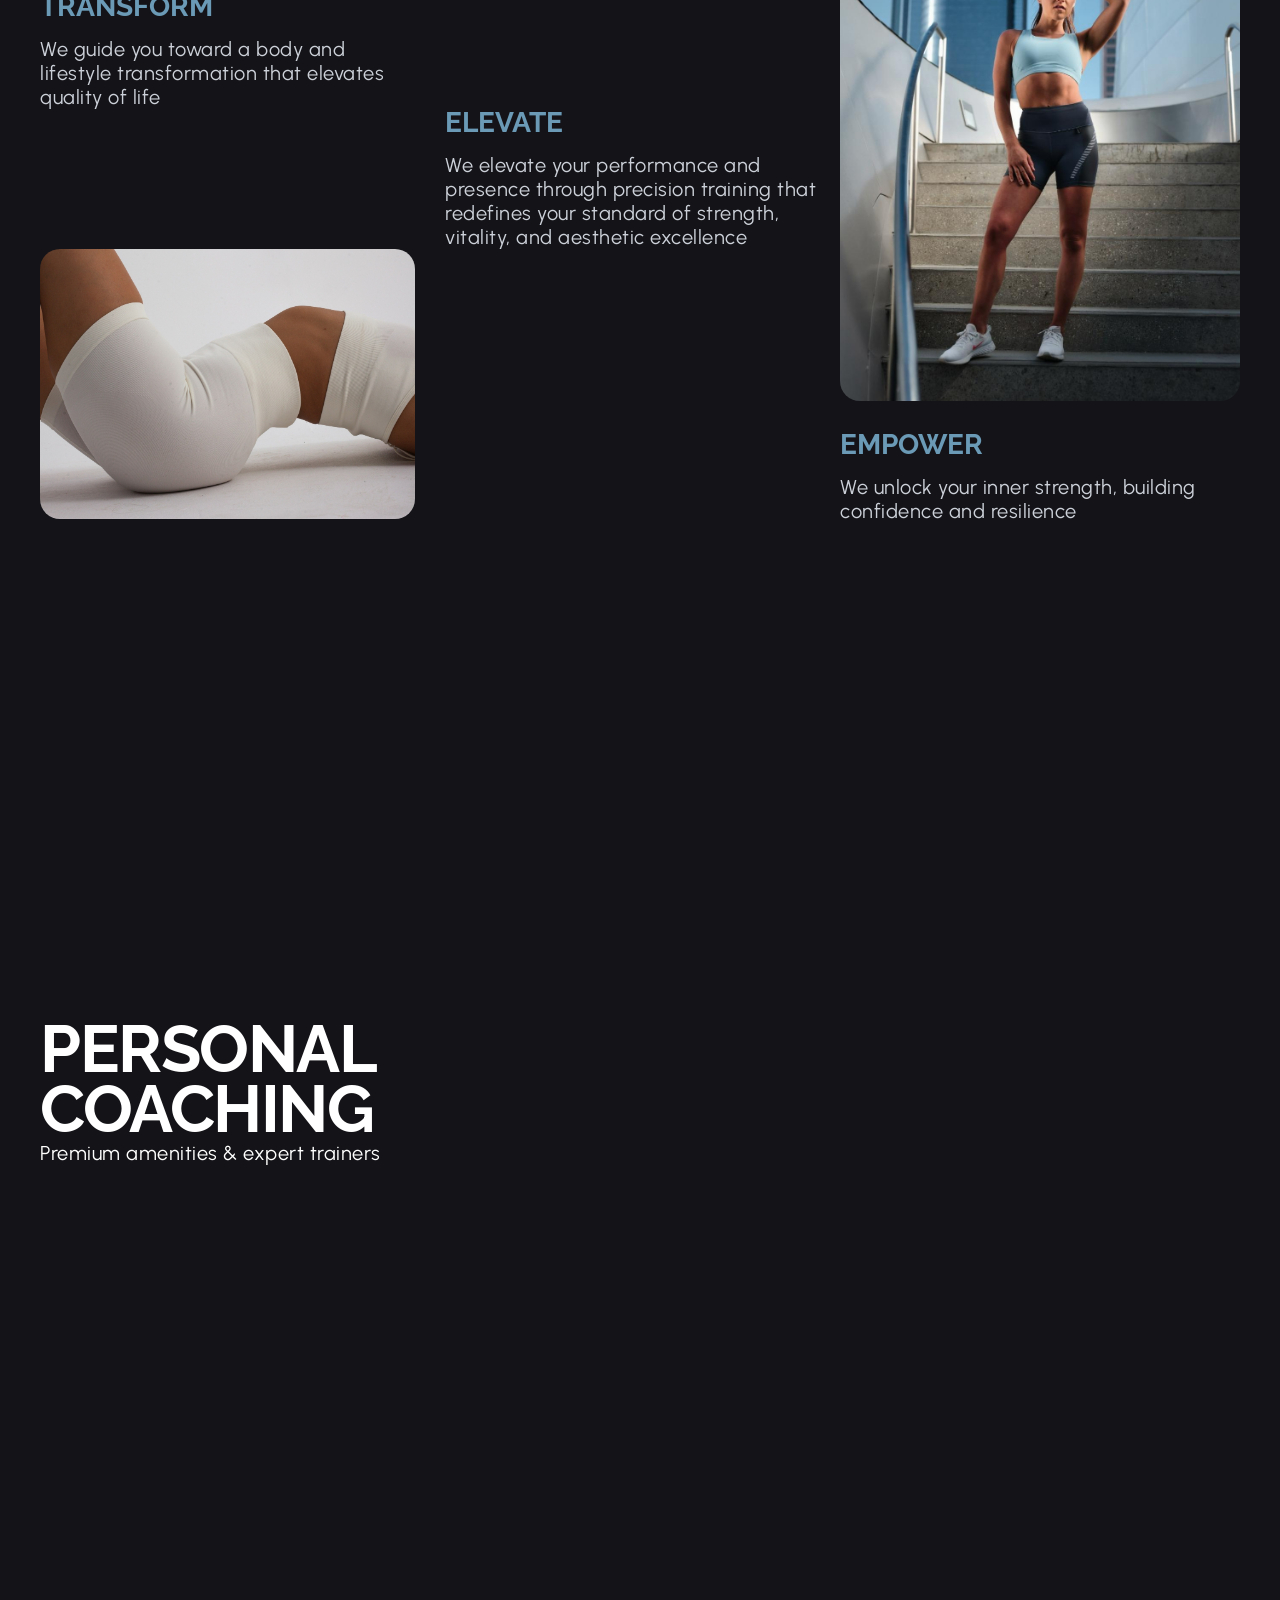
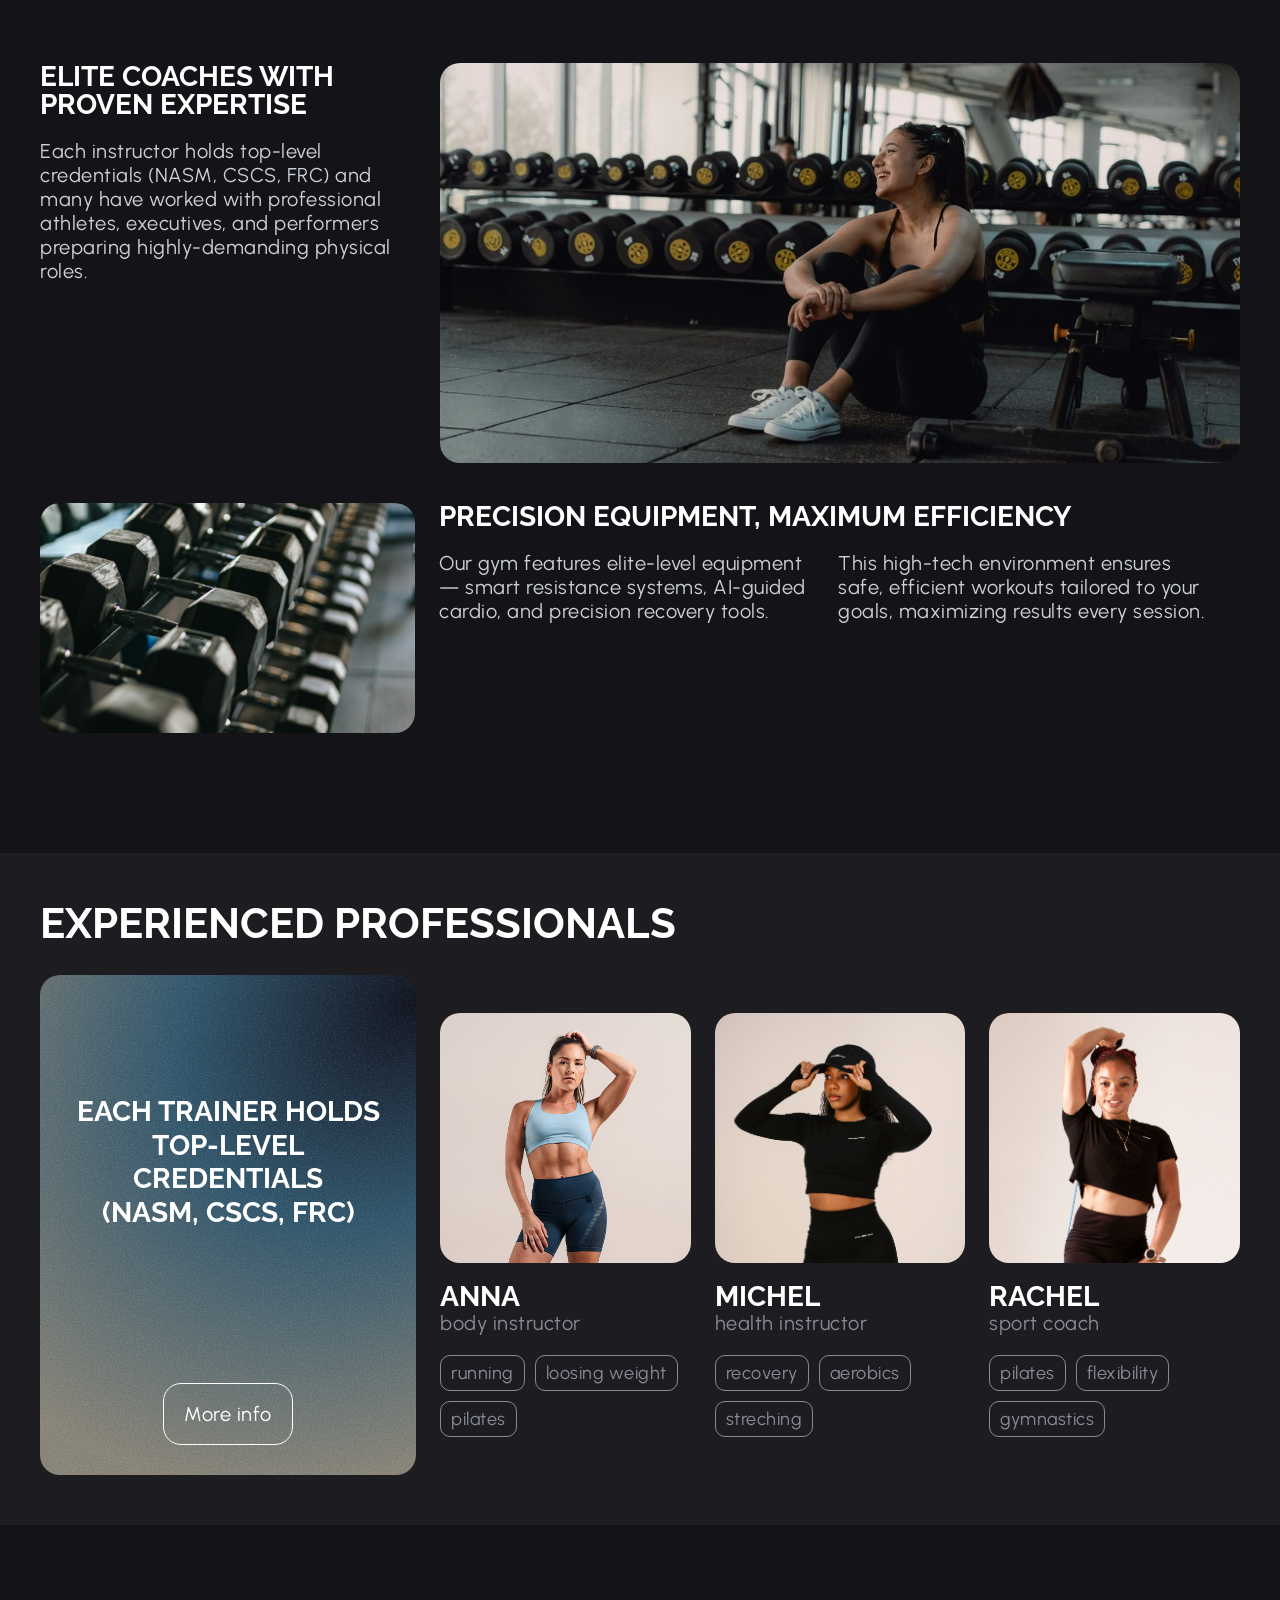
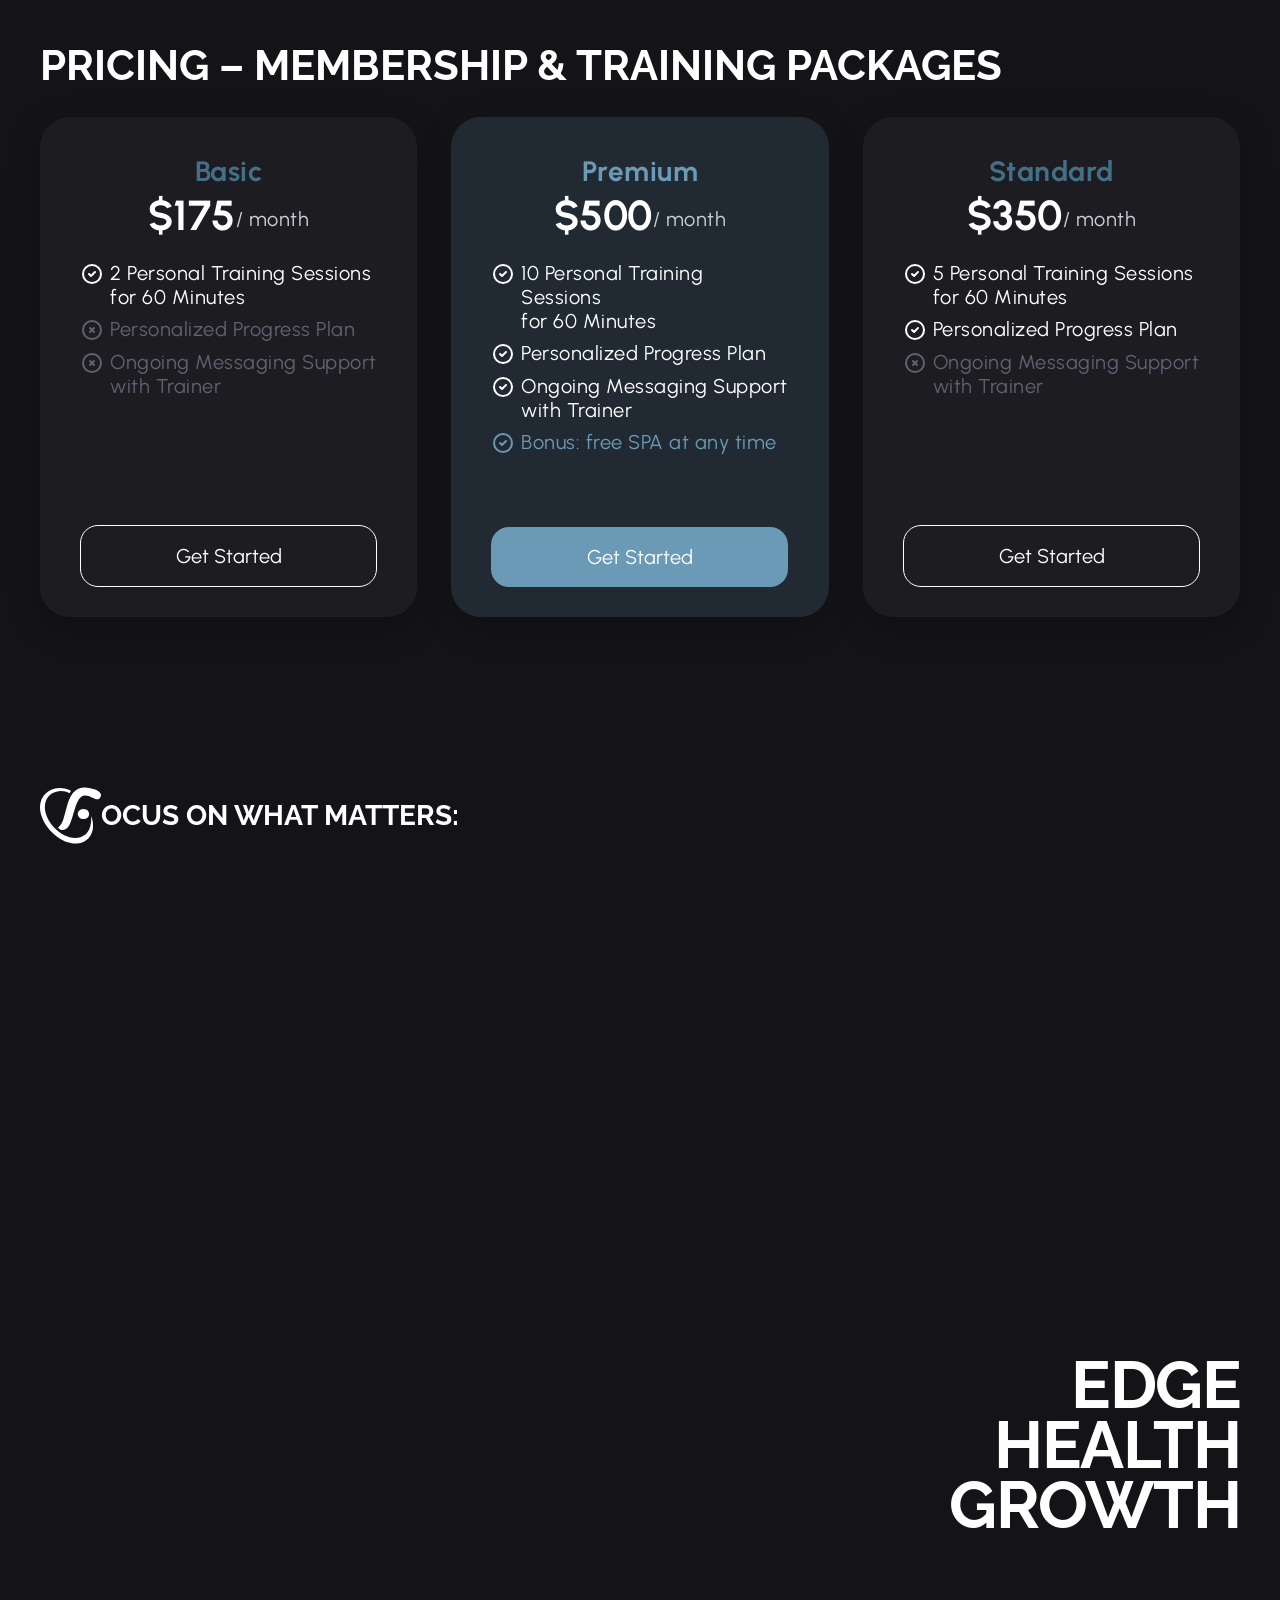
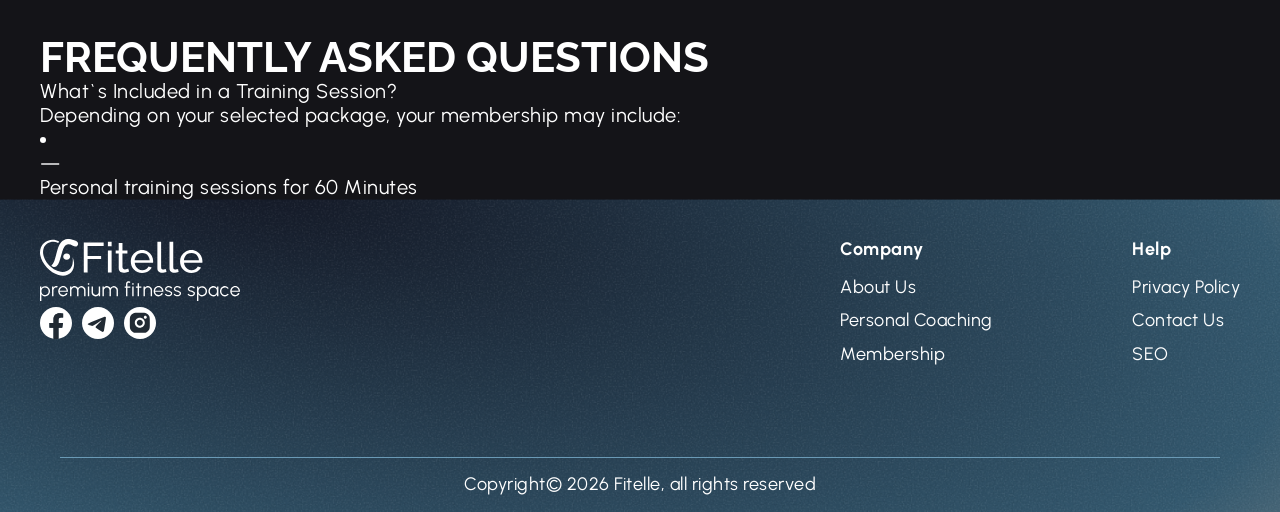
==== commit 82e6a473: "added FAQ" ====
--- a/index.html
+++ b/index.html
@@ -1,4 +1,4 @@
-<!DOCTYPE html>
+<!doctype html>
 <html lang="en">
   <head>
     <meta charset="UTF-8" />
@@ -443,6 +443,23 @@
         </div>
       </div>
     </section>
+    <div class="faq container">
+      <h3>Frequently Asked Questions</h3>
+      <div claass="faq-item">
+        <div class="faq-question">What`s Included in a Training Session?</div>
+
+        <div class="faq-answer">
+          <div>
+            Depending on your selected package, your membership may include:
+          </div>
+
+          <li class="list-item">
+            <div class="li-dash">—</div>
+            <div>Personal training sessions for 60 Minutes</div>
+          </li>
+        </div>
+      </div>
+    </div>
     <footer>
       <div class="footer-content container">
         <div class="flex-group">
--- a/styles/style.css
+++ b/styles/style.css
@@ -74,8 +74,11 @@
   font: inherit;
   cursor: pointer;
   transform: translateZ(0) scale(1);
-  transition: transform 0.2s cubic-bezier(0.23, 1, 0.32, 1), color 0.2s,
-    background-color 0.2s, border-color 0.2s;
+  transition:
+    transform 0.2s cubic-bezier(0.23, 1, 0.32, 1),
+    color 0.2s,
+    background-color 0.2s,
+    border-color 0.2s;
 
   touch-action: manipulation; /* убирает 200ms задержку на iOS/Android
 предотвращает случайные жесты типа увеличения или перемещения страницы */
@@ -224,7 +227,9 @@
   text-decoration: none;
   cursor: pointer;
 
-  transition: transform 0.2s ease, border-color 0.2s ease;
+  transition:
+    transform 0.2s ease,
+    border-color 0.2s ease;
 }
 
 .cta-btn {
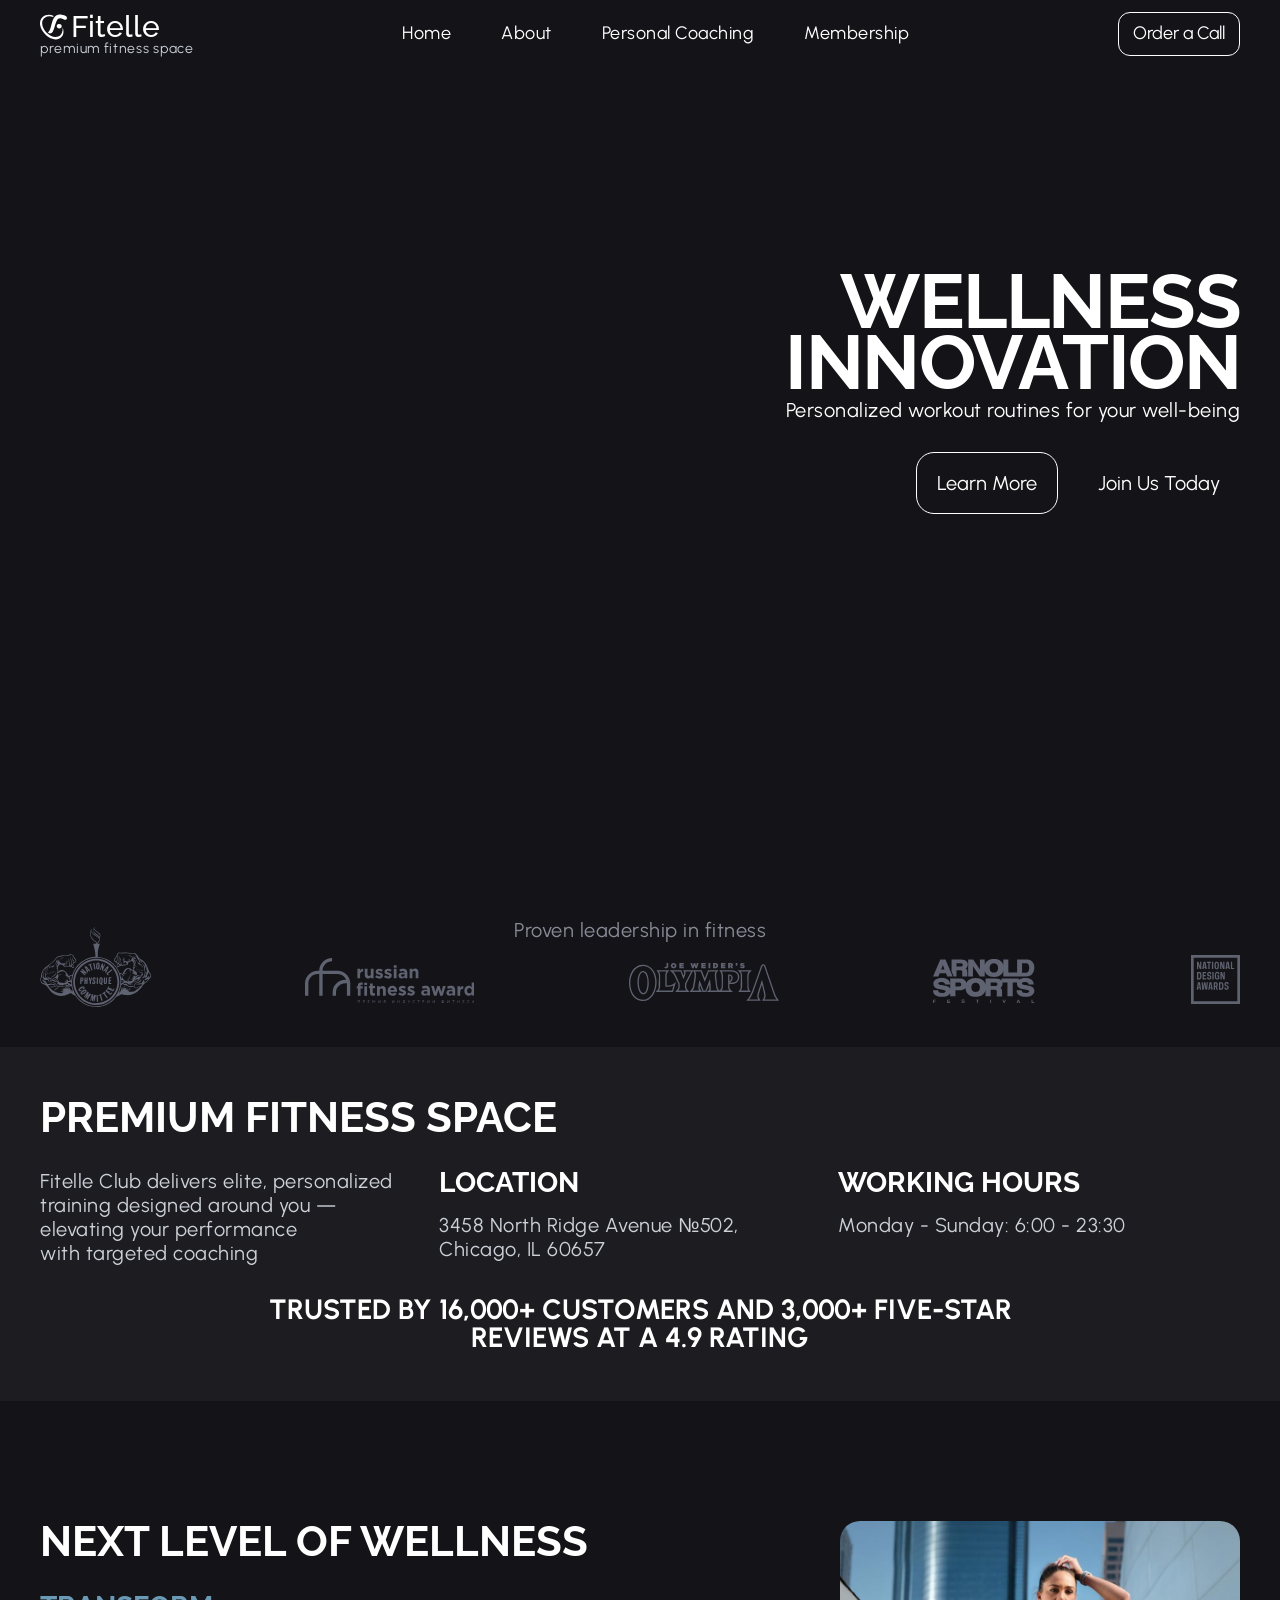
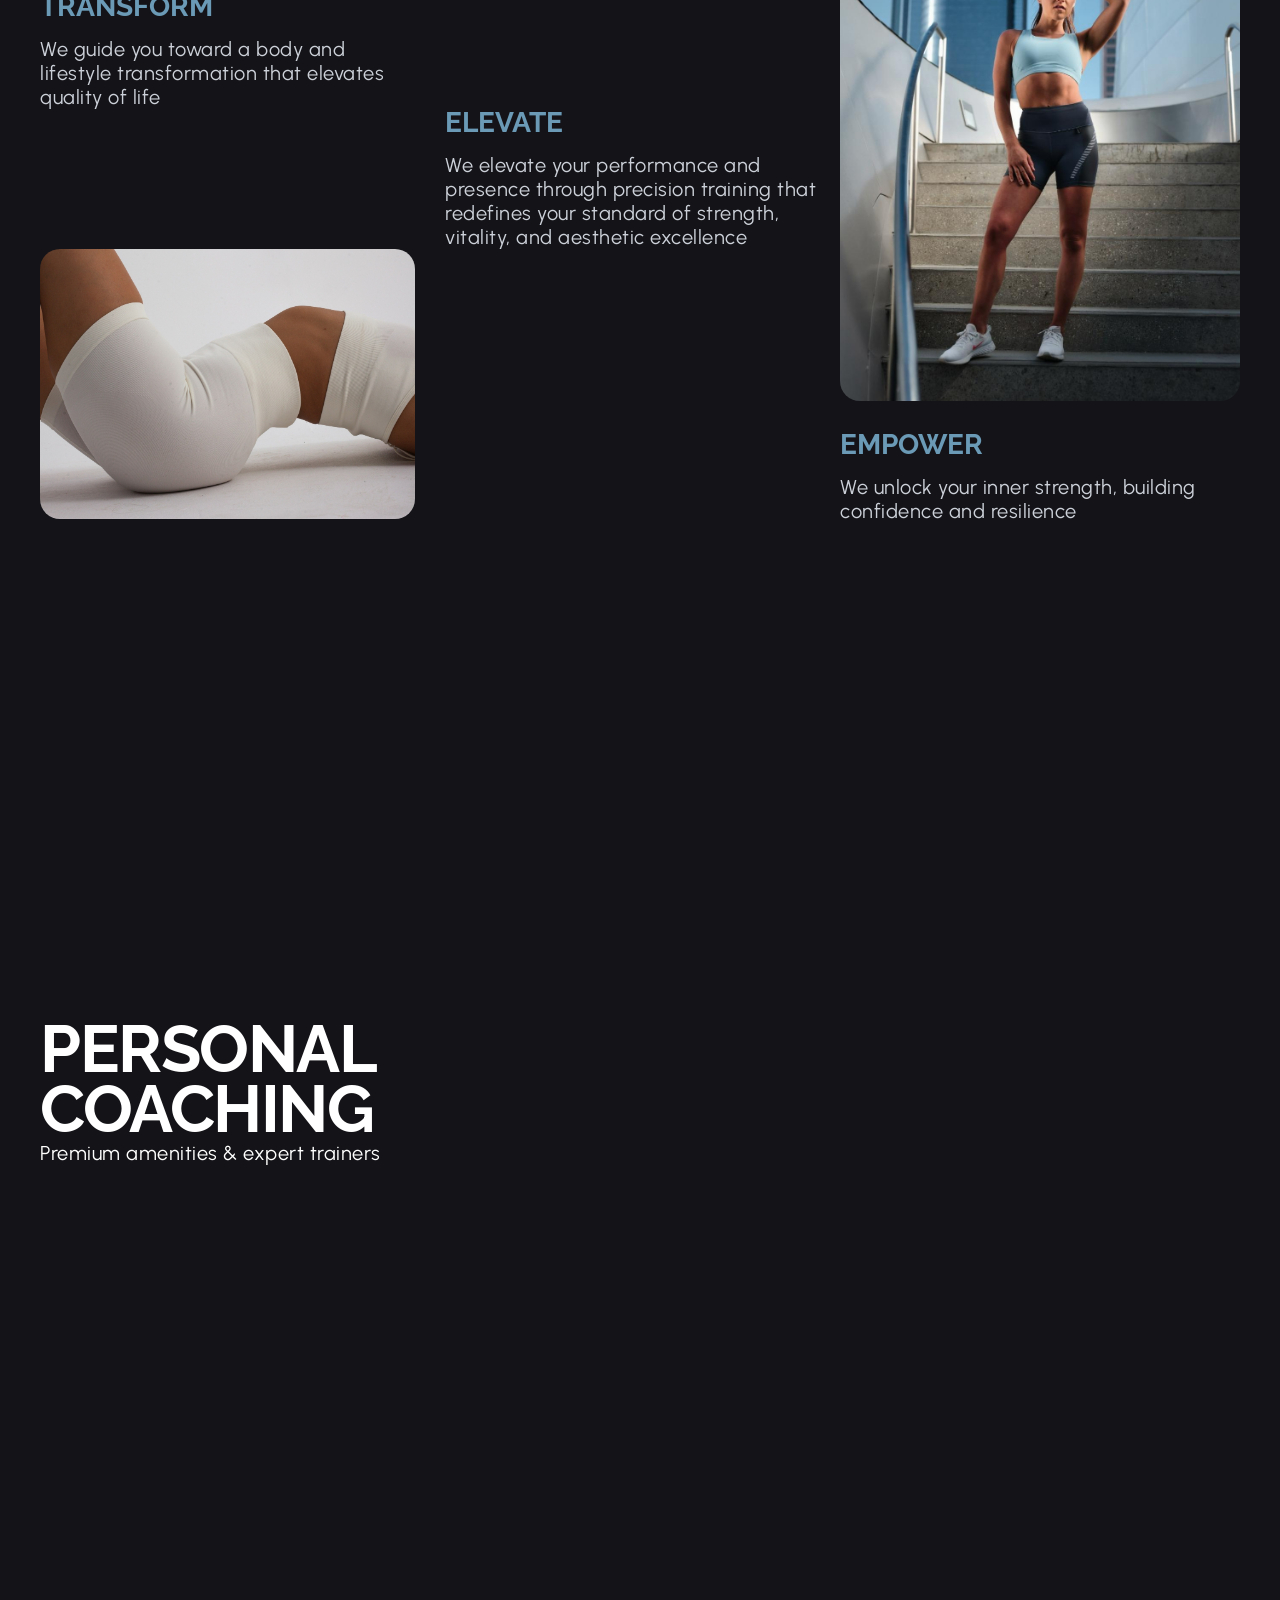
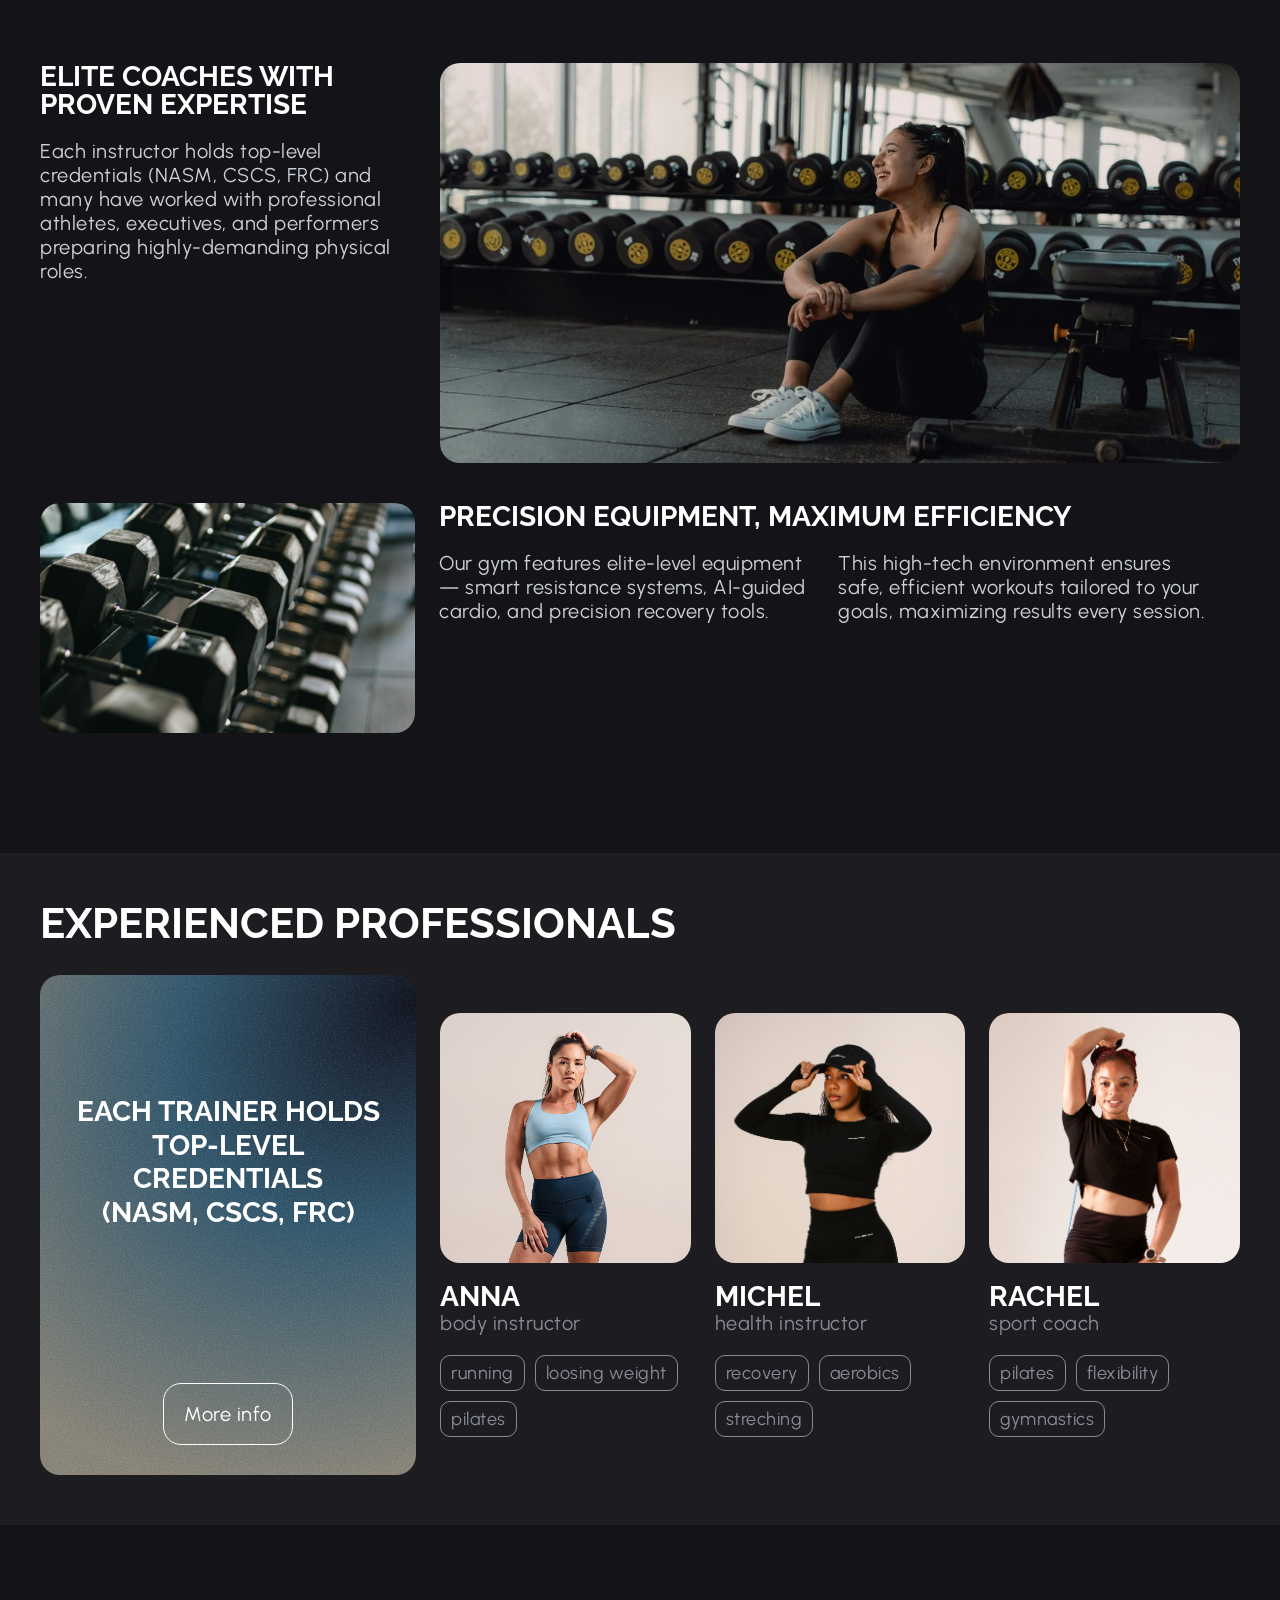
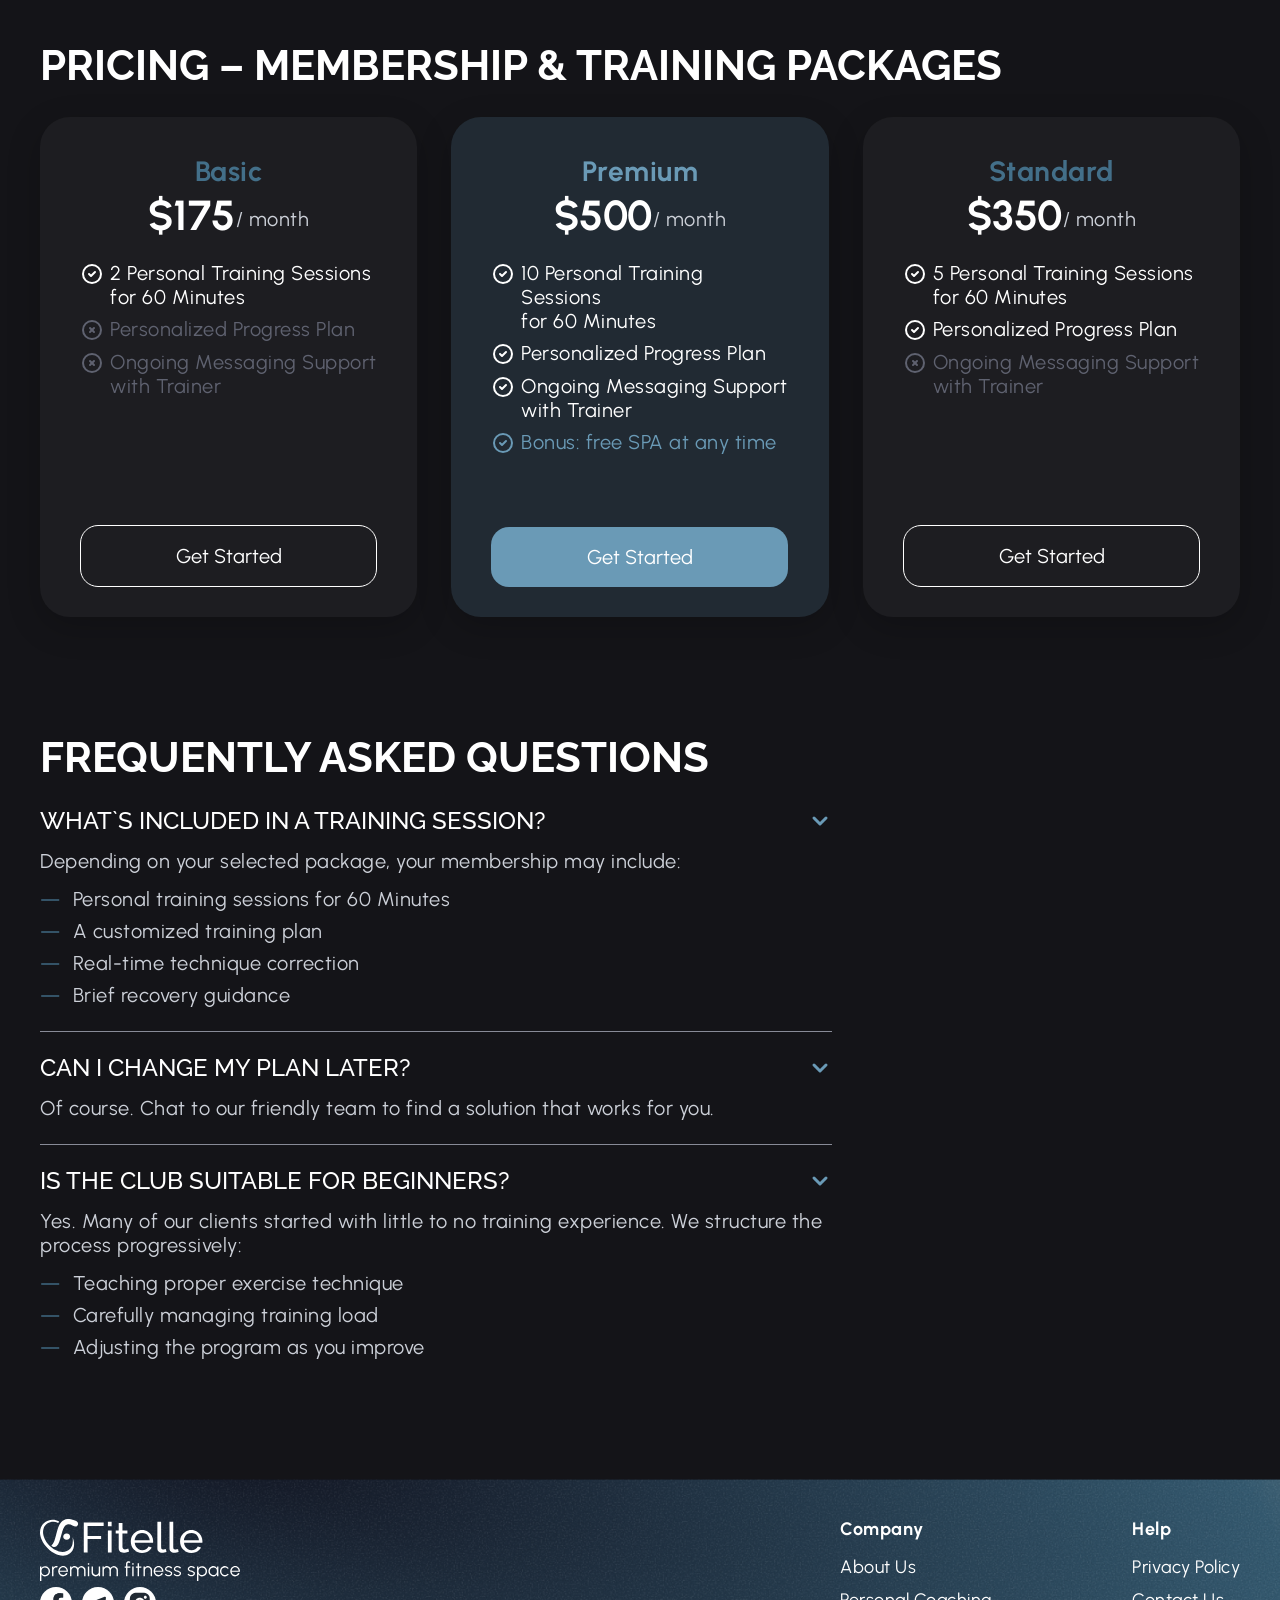
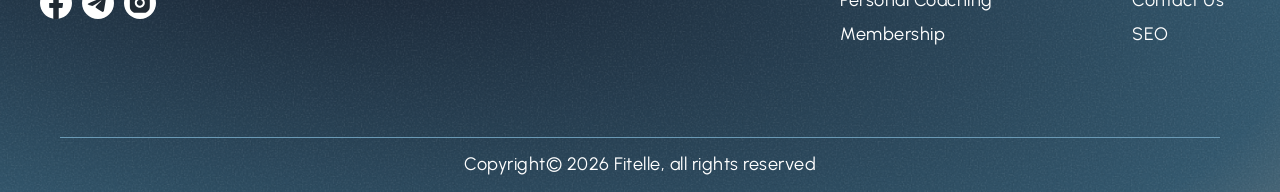
==== commit eafff788: "FAQ, + cover landing added faq questiond+answers. changed main page img added h5" ====
--- a/index.html
+++ b/index.html
@@ -122,6 +122,7 @@
         />
       </div>
     </section>
+
     <!-- CLUB INFO -->
     <section class="goal-and-rating container">
       <h3>premium fitness space</h3>
@@ -146,6 +147,7 @@
         rating
       </h4>
     </section>
+
     <!-- CLUB FEATURES -->
     <section class="club-features container">
       <div class="title-and-column">
@@ -185,6 +187,7 @@
         <p>We unlock your inner strength, building confidence and resilience</p>
       </div>
     </section>
+
     <!-- PERSONAL COACHING preview-->
     <section id="coaching" class="personal-coaching-preview">
       <div class="personal-coaching container">
@@ -194,6 +197,7 @@
         <div>Premium amenities & expert trainers</div>
       </div>
     </section>
+
     <!-- PERSONAL COACHING-->
     <section class="personal-coaching-features container">
       <!-- First block-->
@@ -239,6 +243,7 @@
         </div>
       </div>
     </section>
+
     <!-- COACHES -->
     <section class="coaches">
       <div class="coaches-content container">
@@ -298,6 +303,7 @@
         </div>
       </div>
     </section>
+
     <!-- PRICING CARDS -->
     <section id="price" class="pricing container">
       <h3>pricing – membership & training packages</h3>
@@ -419,7 +425,8 @@
         </div>
       </div>
     </section>
-    <section class="footer-preview">
+
+    <!-- <section class="footer-preview">
       <div class="footer-preview-content container">
         <div class="left-focus-text">
           <div class="f-text">
@@ -442,24 +449,126 @@
           </div>
         </div>
       </div>
-    </section>
+    </section> -->
+
     <div class="faq container">
       <h3>Frequently Asked Questions</h3>
-      <div claass="faq-item">
-        <div class="faq-question">What`s Included in a Training Session?</div>
-
-        <div class="faq-answer">
-          <div>
-            Depending on your selected package, your membership may include:
-          </div>
-
-          <li class="list-item">
-            <div class="li-dash">—</div>
-            <div>Personal training sessions for 60 Minutes</div>
-          </li>
+
+      <div class="faq-accordion">
+        <div class="faq-item">
+          <div class="question">
+            <h5 class="">What`s Included in a Training Session?</h5>
+            <svg
+              width="24"
+              height="24"
+              viewBox="0 0 24 24"
+              fill="none"
+              xmlns="http://www.w3.org/2000/svg"
+            >
+              <path
+                d="M6 9L12 15L18 9"
+                stroke="#6A9AB6"
+                stroke-width="3"
+                stroke-linecap="round"
+                stroke-linejoin="round"
+              />
+            </svg>
+          </div>
+          <div class="answer">
+            <p>
+              Depending on your selected package, your membership may include:
+            </p>
+
+            <ul class="answer-list">
+              <li>
+                <div class="li-dash">—</div>
+                <p>Personal training sessions for 60 Minutes</p>
+              </li>
+              <li>
+                <div class="li-dash">—</div>
+                <p>A customized training plan</p>
+              </li>
+              <li>
+                <div class="li-dash">—</div>
+                <div>Real-time technique correction</div>
+              </li>
+              <li>
+                <div class="li-dash">—</div>
+                <p>Brief recovery guidance</p>
+              </li>
+            </ul>
+          </div>
+        </div>
+        <div class="faq-item">
+          <div class="question">
+            <h5 class="">Can I change my plan later?</h5>
+            <svg
+              width="24"
+              height="24"
+              viewBox="0 0 24 24"
+              fill="none"
+              xmlns="http://www.w3.org/2000/svg"
+            >
+              <path
+                d="M6 9L12 15L18 9"
+                stroke="#6A9AB6"
+                stroke-width="3"
+                stroke-linecap="round"
+                stroke-linejoin="round"
+              />
+            </svg>
+          </div>
+          <div class="answer">
+            <p>
+              Of course. Chat to our friendly team to find a solution that works
+              for you.
+            </p>
+          </div>
+        </div>
+        <div class="faq-item">
+          <div class="question">
+            <h5 class="">Is the club suitable for beginners?</h5>
+            <svg
+              width="24"
+              height="24"
+              viewBox="0 0 24 24"
+              fill="none"
+              xmlns="http://www.w3.org/2000/svg"
+            >
+              <path
+                d="M6 9L12 15L18 9"
+                stroke="#6A9AB6"
+                stroke-width="3"
+                stroke-linecap="round"
+                stroke-linejoin="round"
+              />
+            </svg>
+          </div>
+          <div class="answer">
+            <p>
+              Yes. Many of our clients started with little to no training
+              experience. We structure the process progressively:
+            </p>
+
+            <ul class="answer-list">
+              <li>
+                <div class="li-dash">—</div>
+                <p>Teaching proper exercise technique</p>
+              </li>
+              <li>
+                <div class="li-dash">—</div>
+                <p>Carefully managing training load</p>
+              </li>
+              <li>
+                <div class="li-dash">—</div>
+                <p>Adjusting the program as you improve</p>
+              </li>
+            </ul>
+          </div>
         </div>
       </div>
     </div>
+
     <footer>
       <div class="footer-content container">
         <div class="flex-group">
--- a/styles/style.css
+++ b/styles/style.css
@@ -21,7 +21,8 @@
 h1,
 h2,
 h3,
-h4 {
+h4,
+h5 {
   font-family: "Raleway", serif;
   font-weight: 700;
   text-transform: uppercase;
@@ -47,6 +48,10 @@
 }
 h4 {
   font-size: 28px;
+}
+h5 {
+  font-size: 24px;
+  font-weight: 500;
 }
 
 p {
@@ -131,7 +136,7 @@
 
 /* LANDING */
 .landing-page {
-  background-image: url("../img/main-page-cover.png");
+  background-image: url("../img/cover-main-page-img.png");
   min-height: 90vh;
   background-size: cover;
   background-position: center;
@@ -720,6 +725,59 @@
   display: flex;
   flex-direction: column;
 }
+
+/* FAQ */
+.faq {
+  background-image: url("../img/faq-bg-img.png");
+
+  background-repeat: no-repeat;
+  background-size: contain;
+  background-position: right center;
+  margin-bottom: 120px;
+
+  display: flex;
+  flex-direction: column;
+  gap: 30px;
+}
+
+.faq-accordion {
+  display: flex;
+  flex-direction: column;
+  gap: 24px;
+}
+.faq-item {
+  border-bottom: 1px solid var(--text-grey-1);
+  padding-bottom: 24px;
+  max-width: 792px;
+  cursor: pointer;
+}
+.faq-item:last-child {
+  border-bottom: none;
+  padding-bottom: 0;
+}
+.question {
+  display: flex;
+  justify-content: space-between;
+  align-items: center;
+  margin-bottom: 16px;
+}
+.answer {
+  color: var(--text-white-2);
+}
+.answer-list {
+  display: flex;
+  flex-direction: column;
+  list-style: none;
+  gap: 8px;
+  margin-top: 14px;
+}
+.answer-list li {
+  display: flex;
+  gap: 12px;
+}
+.li-dash {
+  color: var(--button-brand-blue);
+}
 /*FOOTER*/
 footer {
   background-image: url("../img/footer1.png");
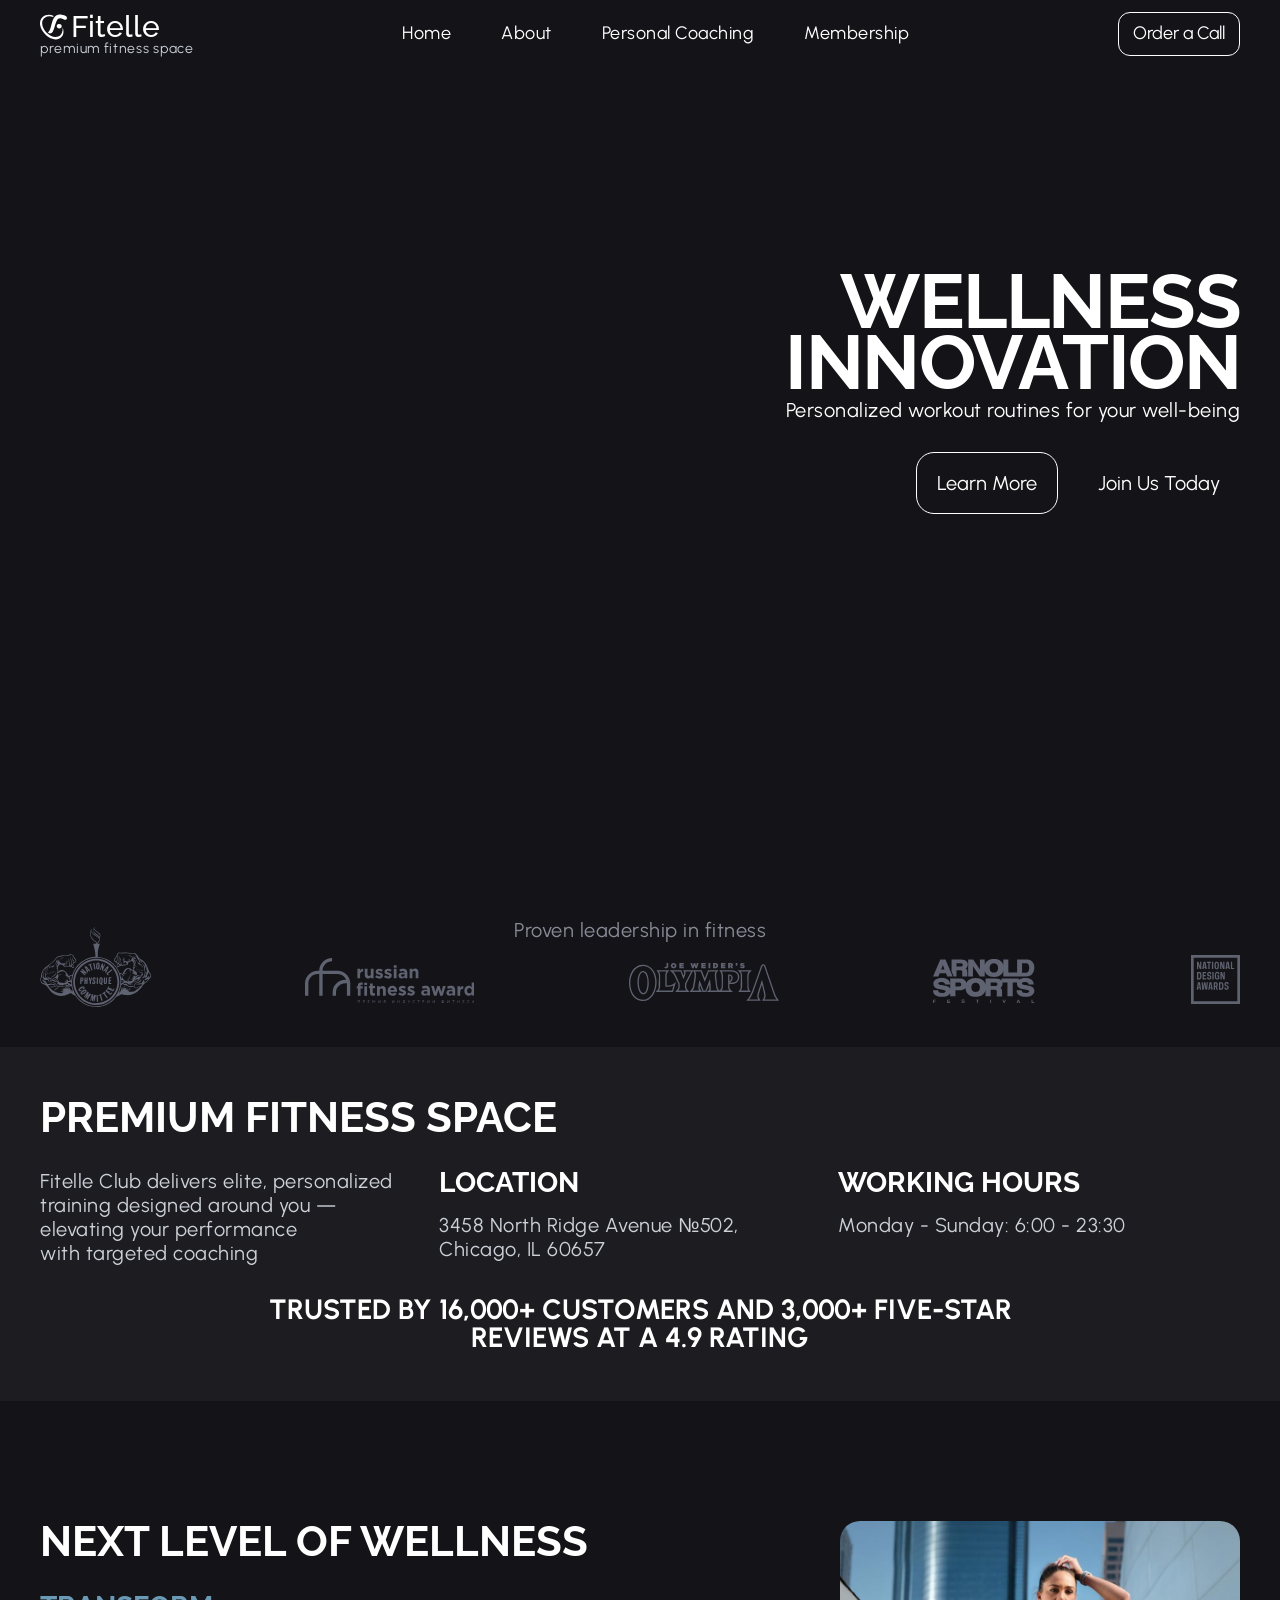
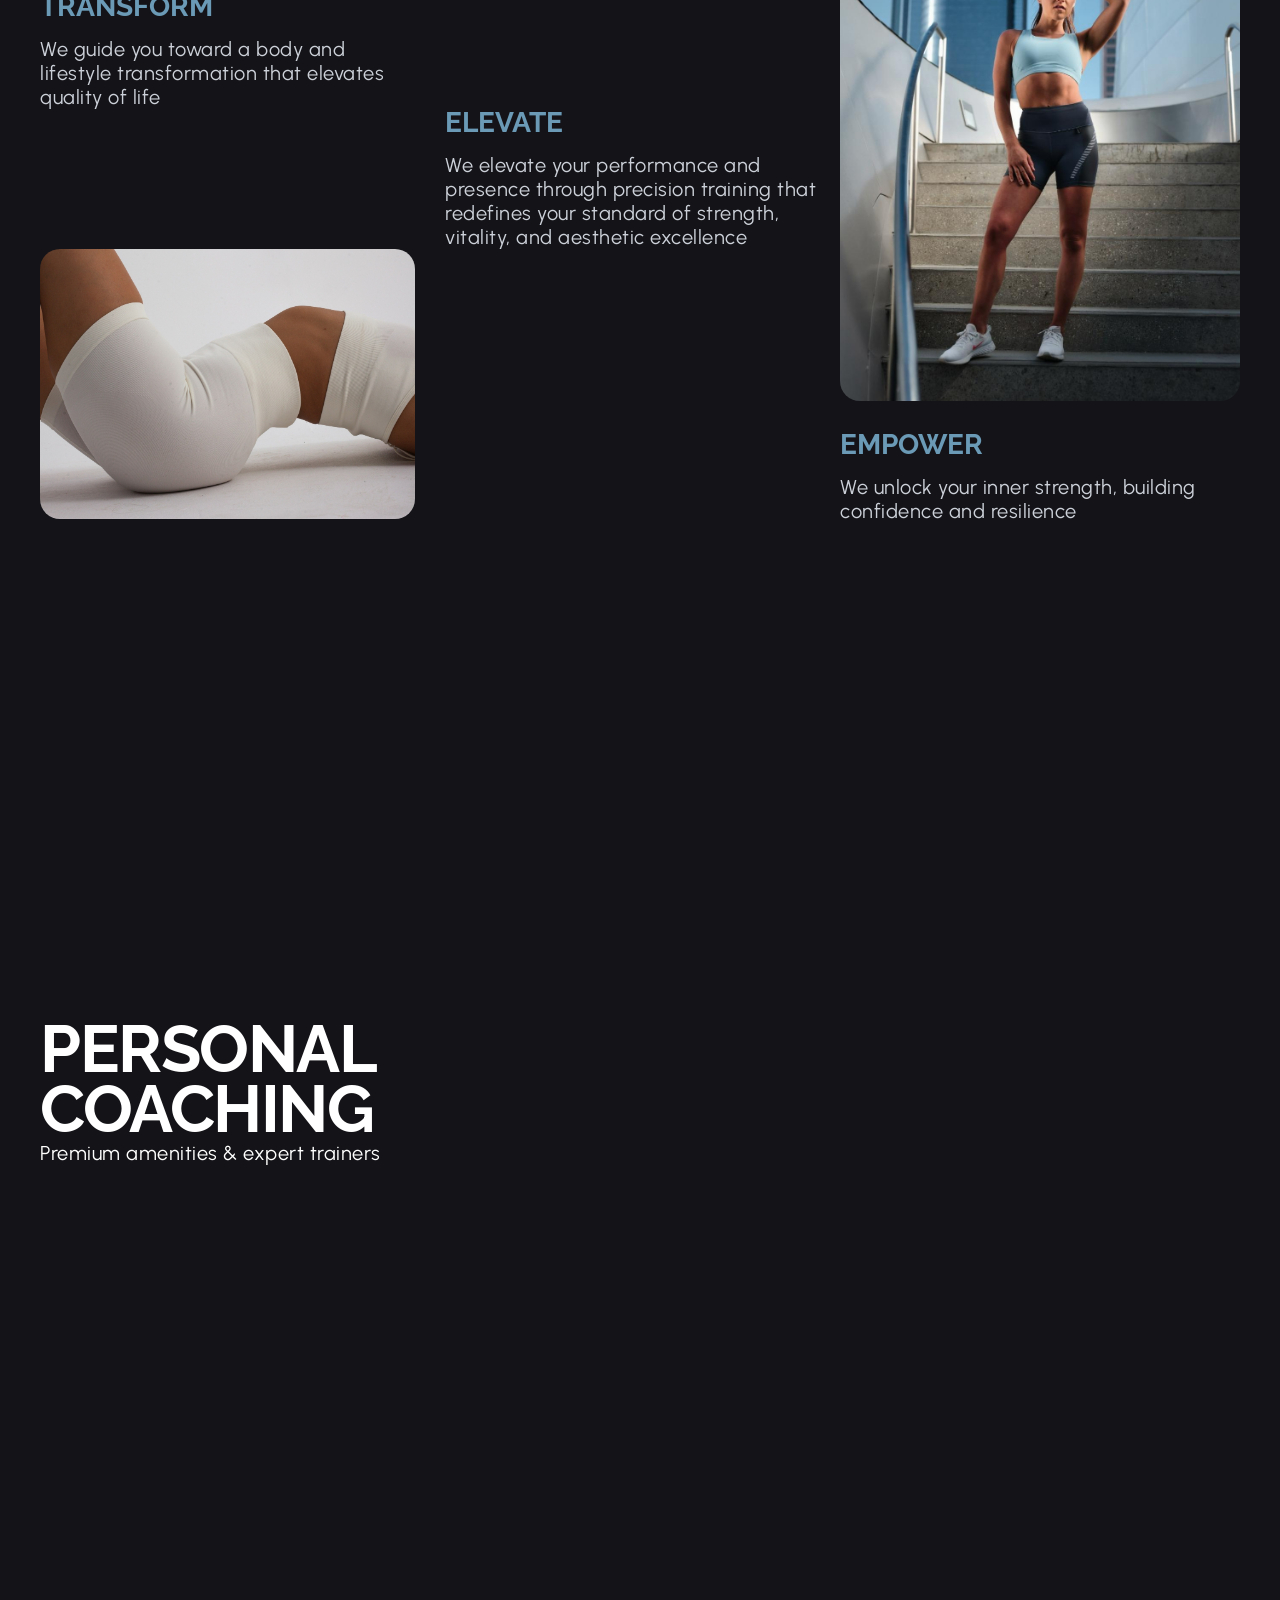
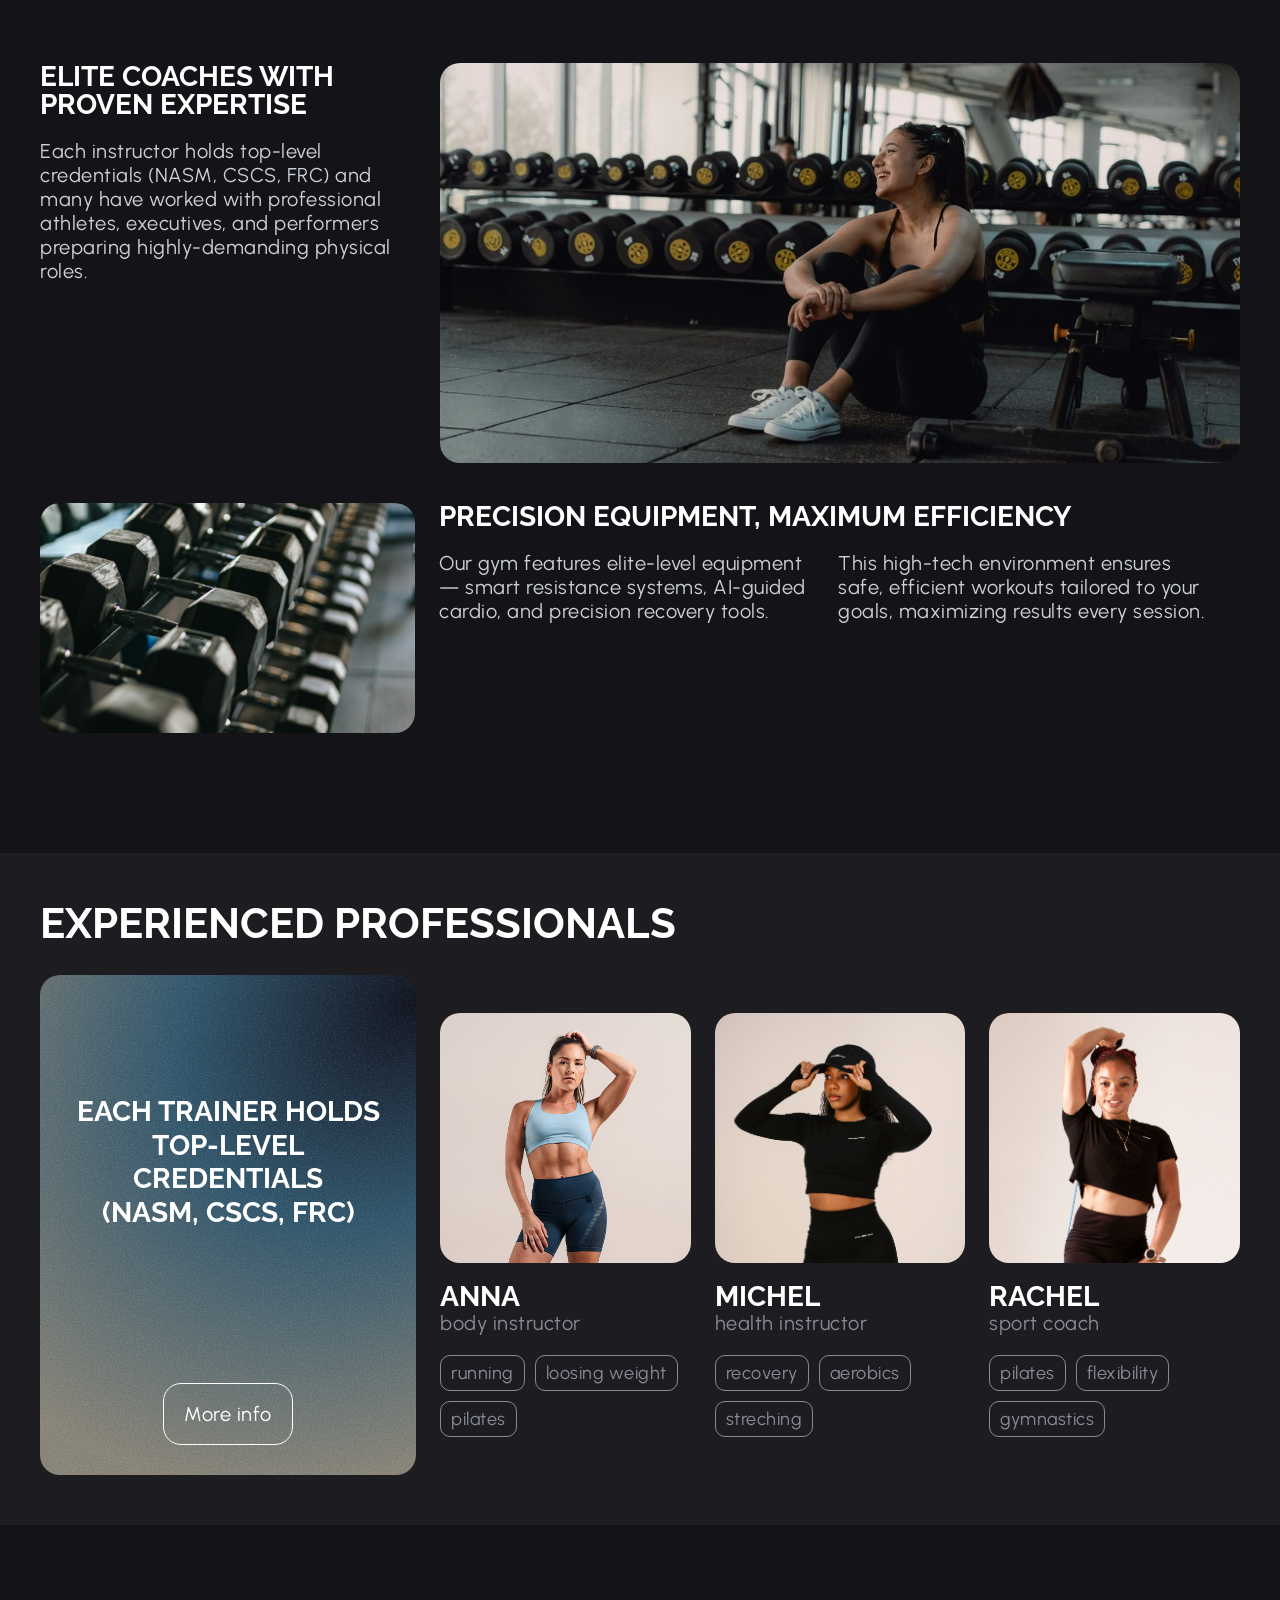
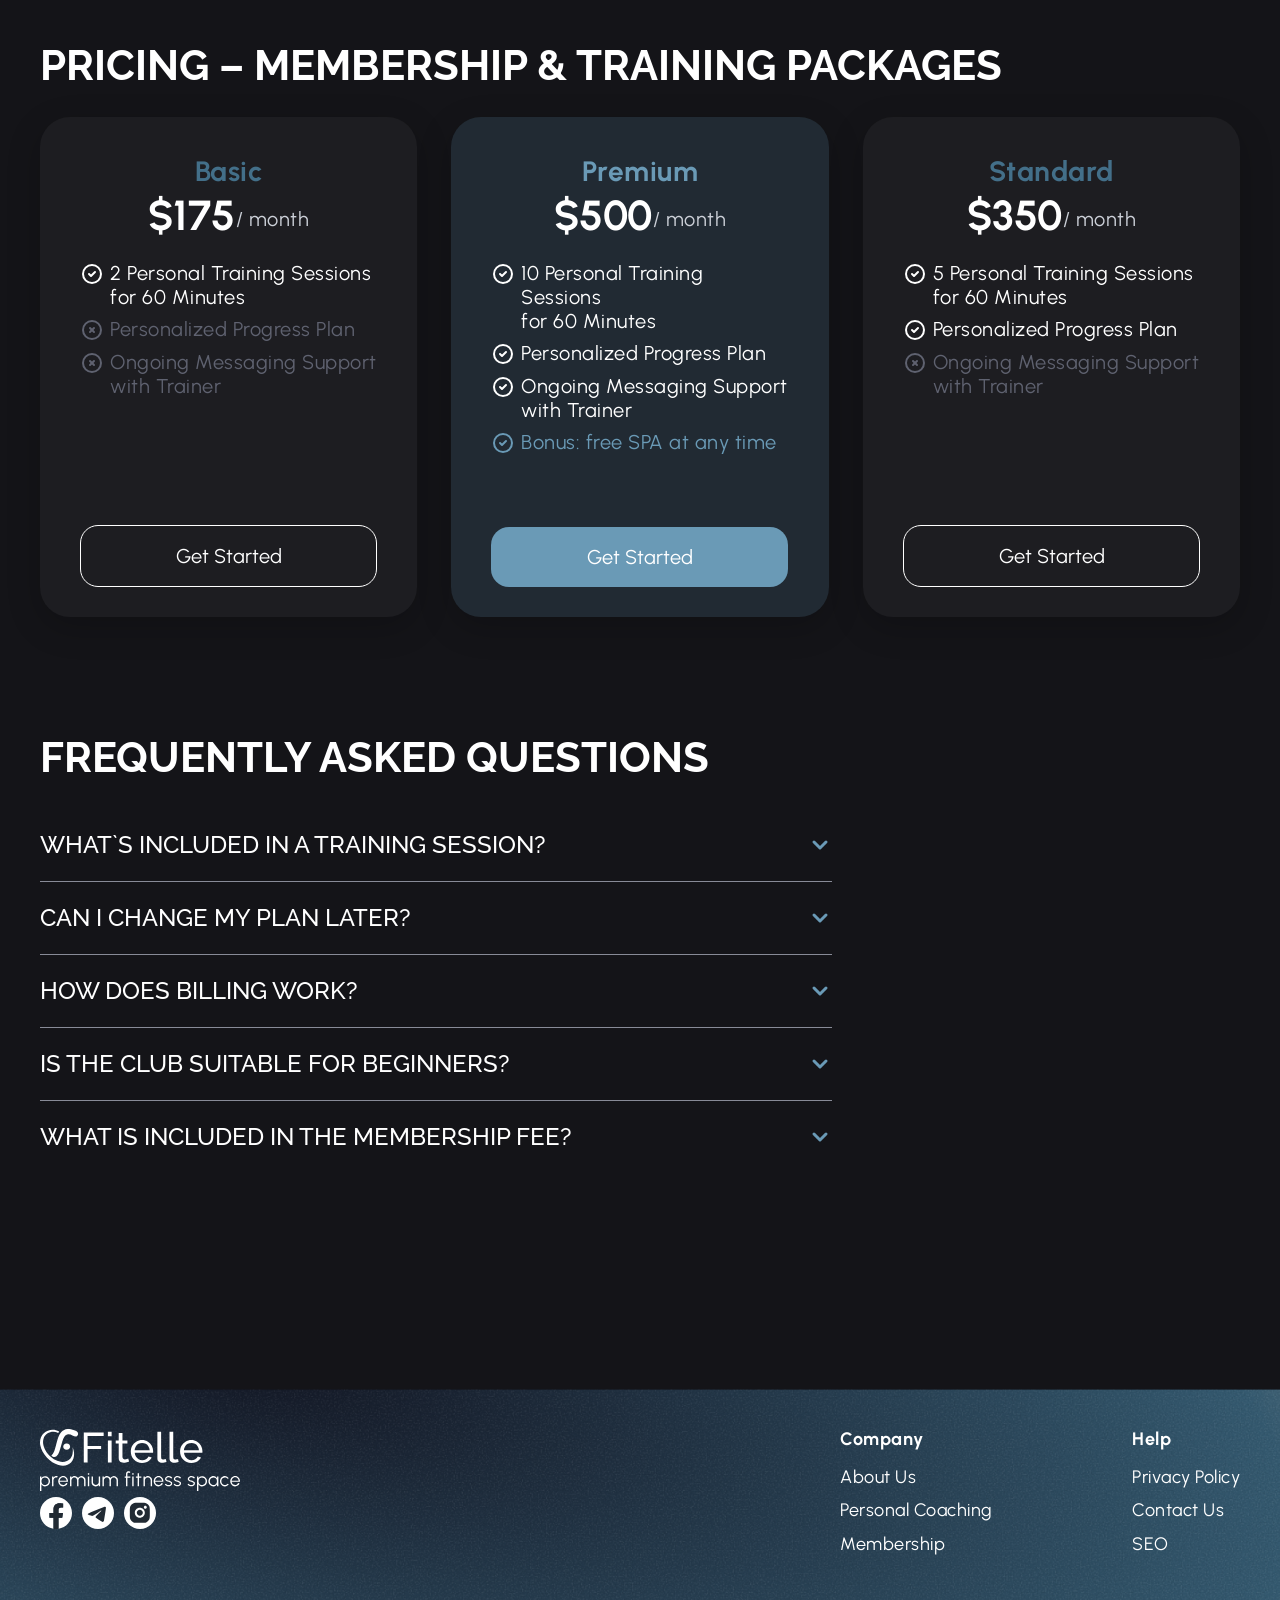
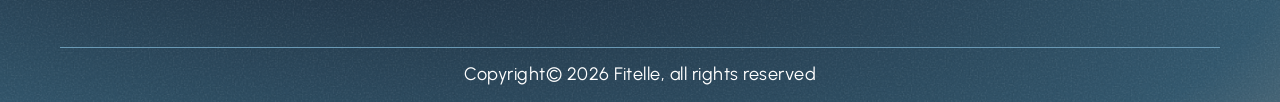
==== commit 1c5f9864: "faq finished" ====
--- a/index.html
+++ b/index.html
@@ -11,7 +11,8 @@
       rel="stylesheet"
     />
     <link rel="stylesheet" href="./styles/style.css" />
-    <script src="./index.js" defer></script>
+    <script src="./modal.js" defer></script>
+    <script src="./faq.js" defer></script>
     <title>Fitelle – Premium Fitness</title>
   </head>
   <body>
@@ -474,6 +475,7 @@
               />
             </svg>
           </div>
+
           <div class="answer">
             <p>
               Depending on your selected package, your membership may include:
@@ -527,6 +529,34 @@
         </div>
         <div class="faq-item">
           <div class="question">
+            <h5 class="">How does billing work?</h5>
+            <svg
+              width="24"
+              height="24"
+              viewBox="0 0 24 24"
+              fill="none"
+              xmlns="http://www.w3.org/2000/svg"
+            >
+              <path
+                d="M6 9L12 15L18 9"
+                stroke="#6A9AB6"
+                stroke-width="3"
+                stroke-linecap="round"
+                stroke-linejoin="round"
+              />
+            </svg>
+          </div>
+
+          <div class="answer">
+            <p>
+              Cupiditate molestiae fugit optio, in esse perspiciatis explicabo
+              facere reiciendis consequatur cumque expedita porro ducimus
+              aspernatur dicta? Soluta error labore numquam assumenda.
+            </p>
+          </div>
+        </div>
+        <div class="faq-item">
+          <div class="question">
             <h5 class="">Is the club suitable for beginners?</h5>
             <svg
               width="24"
@@ -564,6 +594,35 @@
                 <p>Adjusting the program as you improve</p>
               </li>
             </ul>
+          </div>
+        </div>
+
+        <div class="faq-item">
+          <div class="question">
+            <h5 class="">What is included in the membership fee?</h5>
+            <svg
+              width="24"
+              height="24"
+              viewBox="0 0 24 24"
+              fill="none"
+              xmlns="http://www.w3.org/2000/svg"
+            >
+              <path
+                d="M6 9L12 15L18 9"
+                stroke="#6A9AB6"
+                stroke-width="3"
+                stroke-linecap="round"
+                stroke-linejoin="round"
+              />
+            </svg>
+          </div>
+
+          <div class="answer">
+            <p>
+              Cupiditate molestiae fugit optio, in esse perspiciatis explicabo
+              facere reiciendis consequatur cumque expedita porro ducimus
+              aspernatur dicta? Soluta error labore numquam assumenda.
+            </p>
           </div>
         </div>
       </div>
--- a/styles/style.css
+++ b/styles/style.css
@@ -727,27 +727,47 @@
 }
 
 /* FAQ */
+.faq::before {
+  content: "";
+  position: absolute;
+  top: 0;
+  right: 0;
+  width: 1000px;
+  aspect-ratio: 2 / 1;
+
+  background-image: url("../img/faq-bg-img.png");
+  background-repeat: no-repeat;
+  background-size: cover;
+  background-position: center;
+}
+
+.faq > * {
+  position: relative;
+  z-index: 1;
+}
+
 .faq {
-  background-image: url("../img/faq-bg-img.png");
-
+  /* background-image: url("../img/faq-bg-img.png");
   background-repeat: no-repeat;
   background-size: contain;
-  background-position: right center;
+  background-position: right center; */
   margin-bottom: 120px;
+  position: relative;
+  isolation: isolate;
 
   display: flex;
   flex-direction: column;
   gap: 30px;
+  padding-bottom: 120px;
 }
 
 .faq-accordion {
   display: flex;
   flex-direction: column;
-  gap: 24px;
 }
 .faq-item {
   border-bottom: 1px solid var(--text-grey-1);
-  padding-bottom: 24px;
+  padding: 24px 0;
   max-width: 792px;
   cursor: pointer;
 }
@@ -759,11 +779,32 @@
   display: flex;
   justify-content: space-between;
   align-items: center;
-  margin-bottom: 16px;
 }
 .answer {
+  max-height: 0;
+  overflow: hidden;
   color: var(--text-white-2);
-}
+  transition:
+    max-height 0.4s ease,
+    padding-top 0.4s ease;
+}
+.faq-item.active .answer {
+  margin-top: 16px;
+}
+.faq-item.active .question svg {
+  transform: rotate(180deg);
+}
+.question svg {
+  transition: transform 0.3s ease;
+}
+/* Old */
+/* .answer {
+  /*padding-top: 16px; при сворачивании оставляет сверху отступ, который не пропадает при скрывании контента 
+  margin-top: 16px;
+  color: var(--text-white-2);
+  overflow: hidden;
+  max-height: 0;
+} */
 .answer-list {
   display: flex;
   flex-direction: column;
